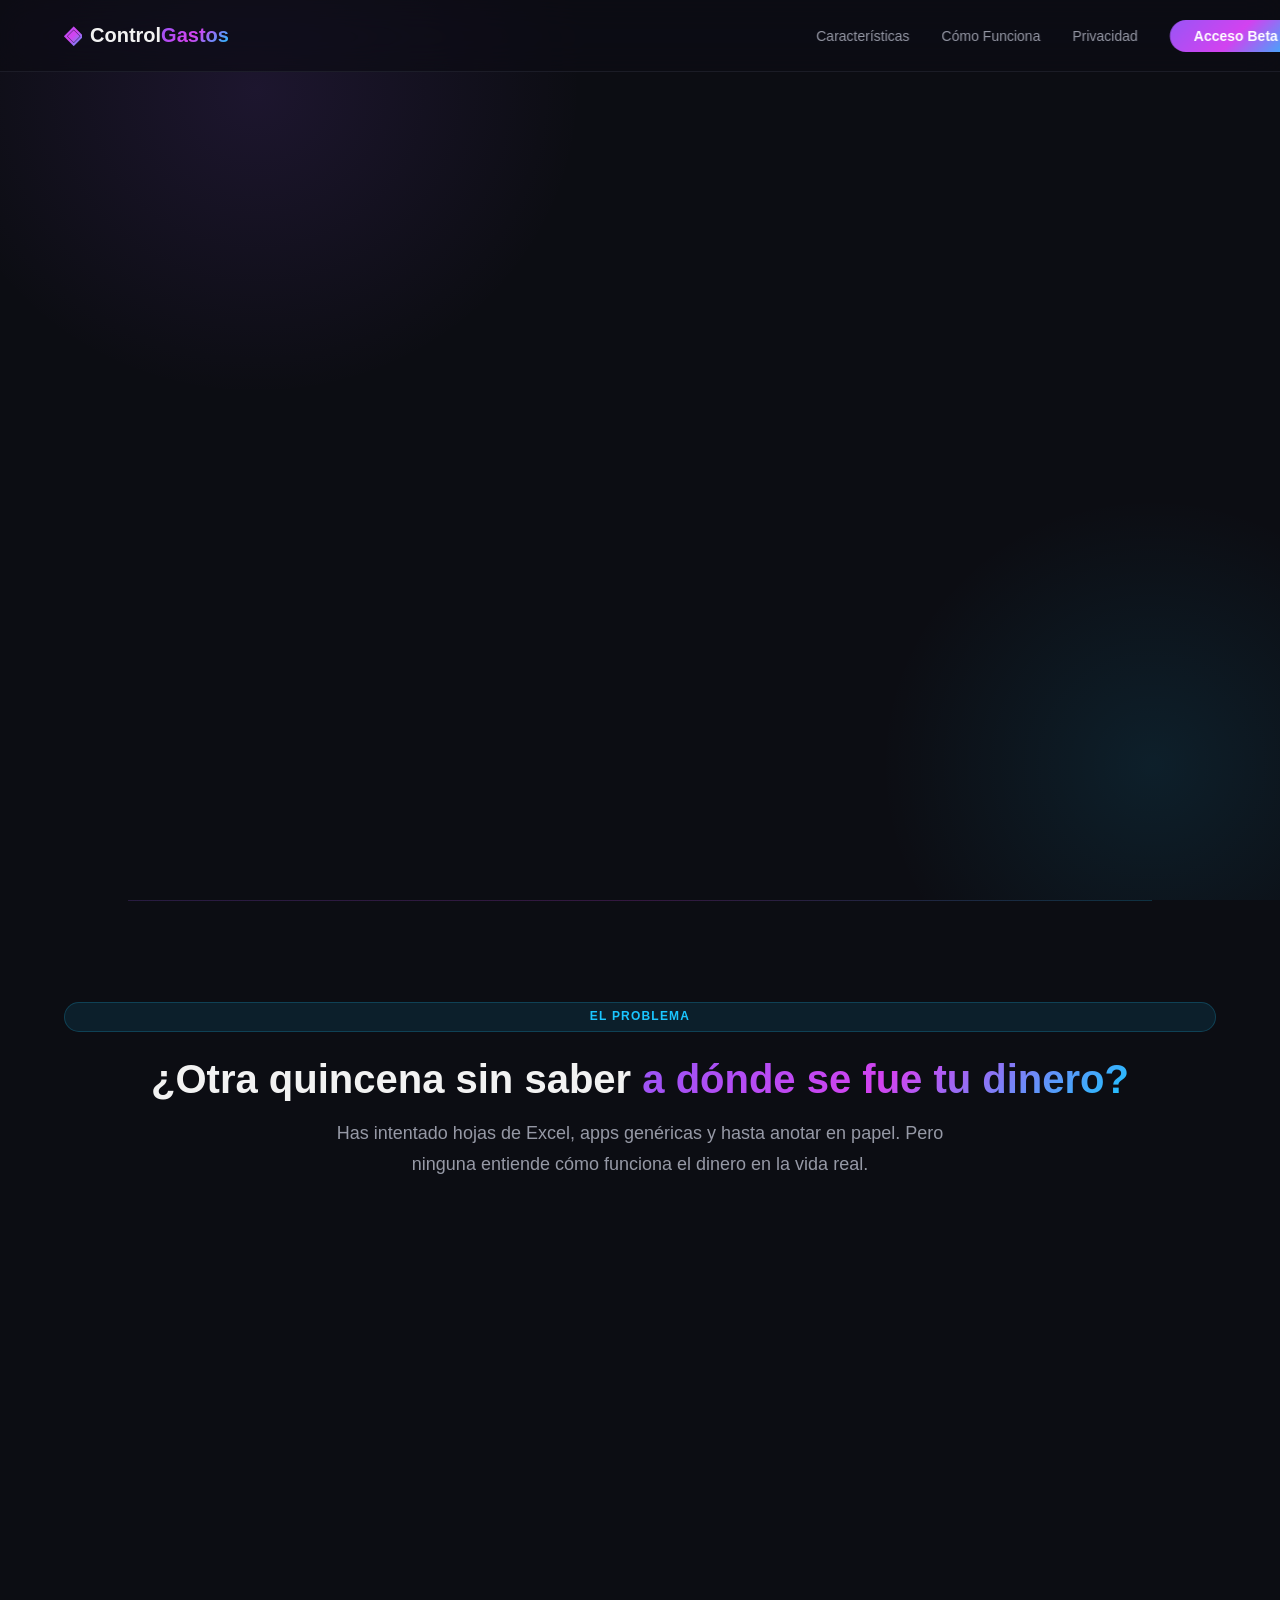
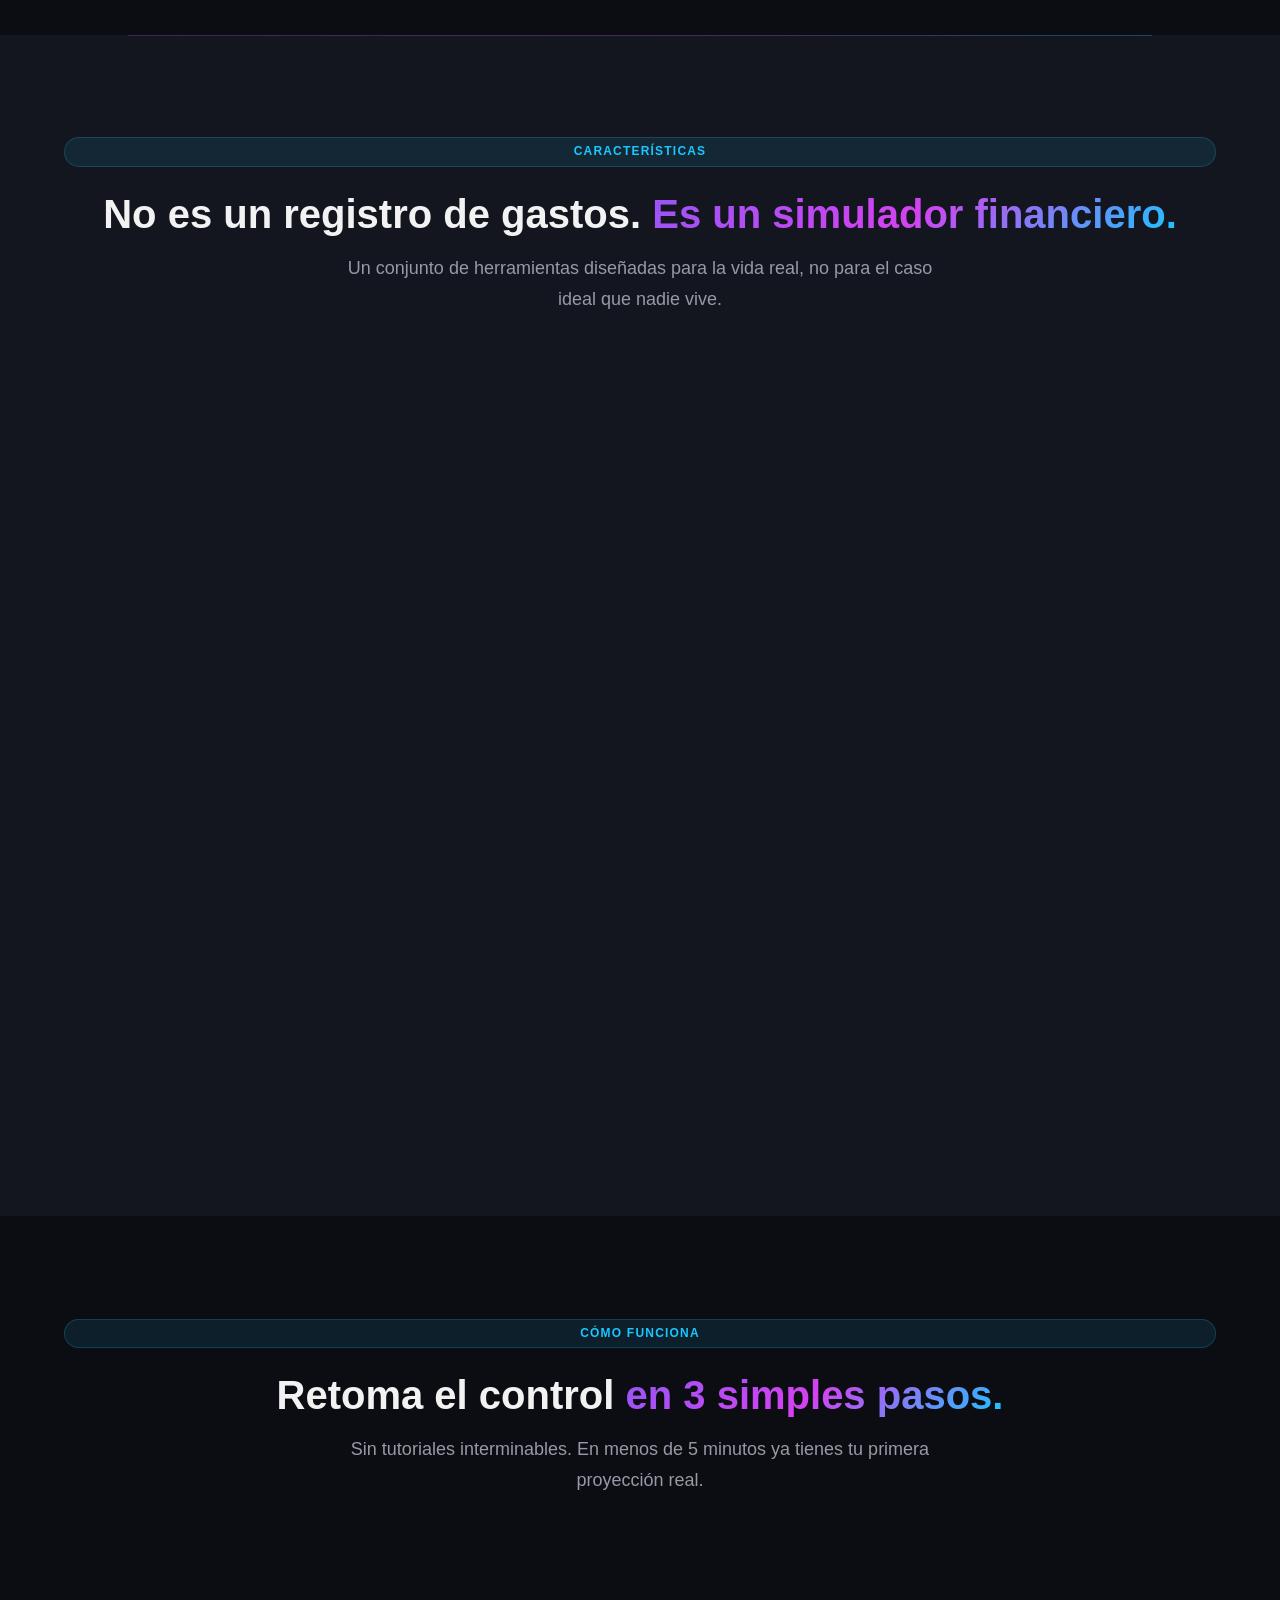
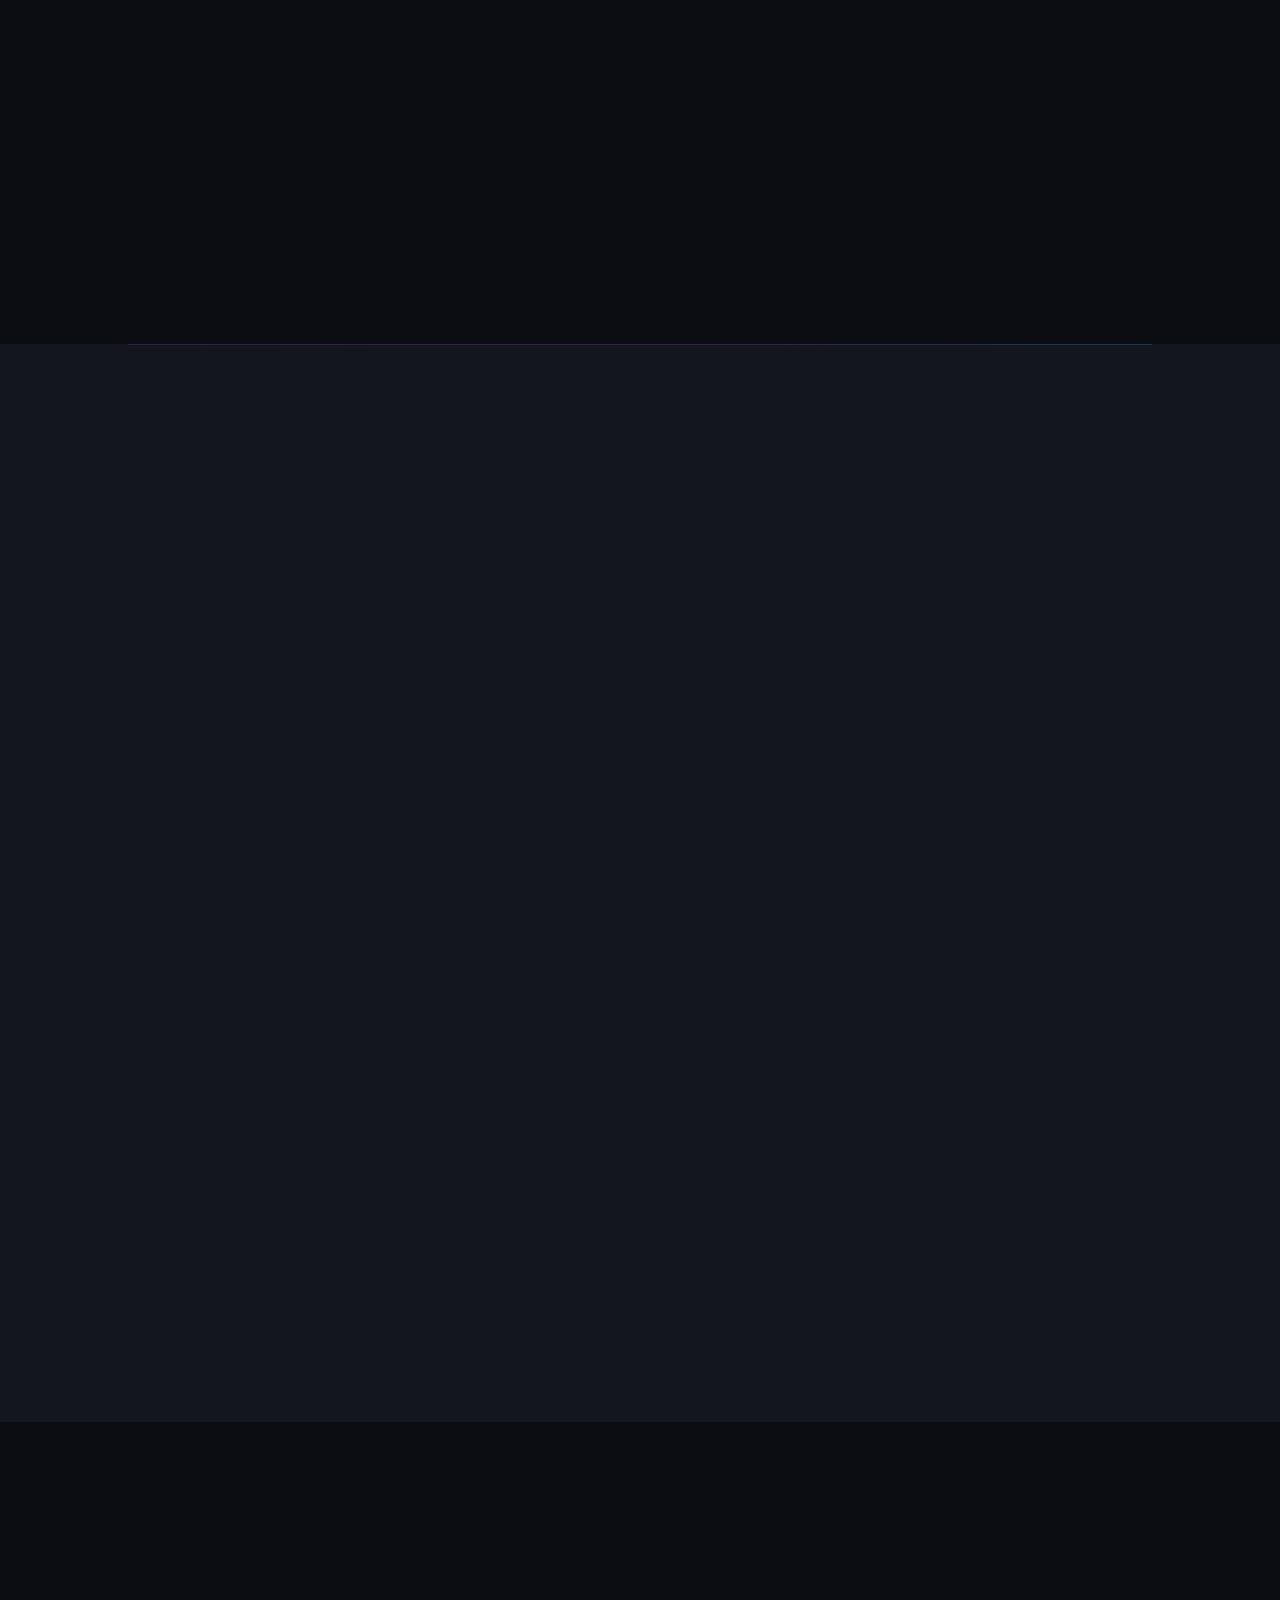
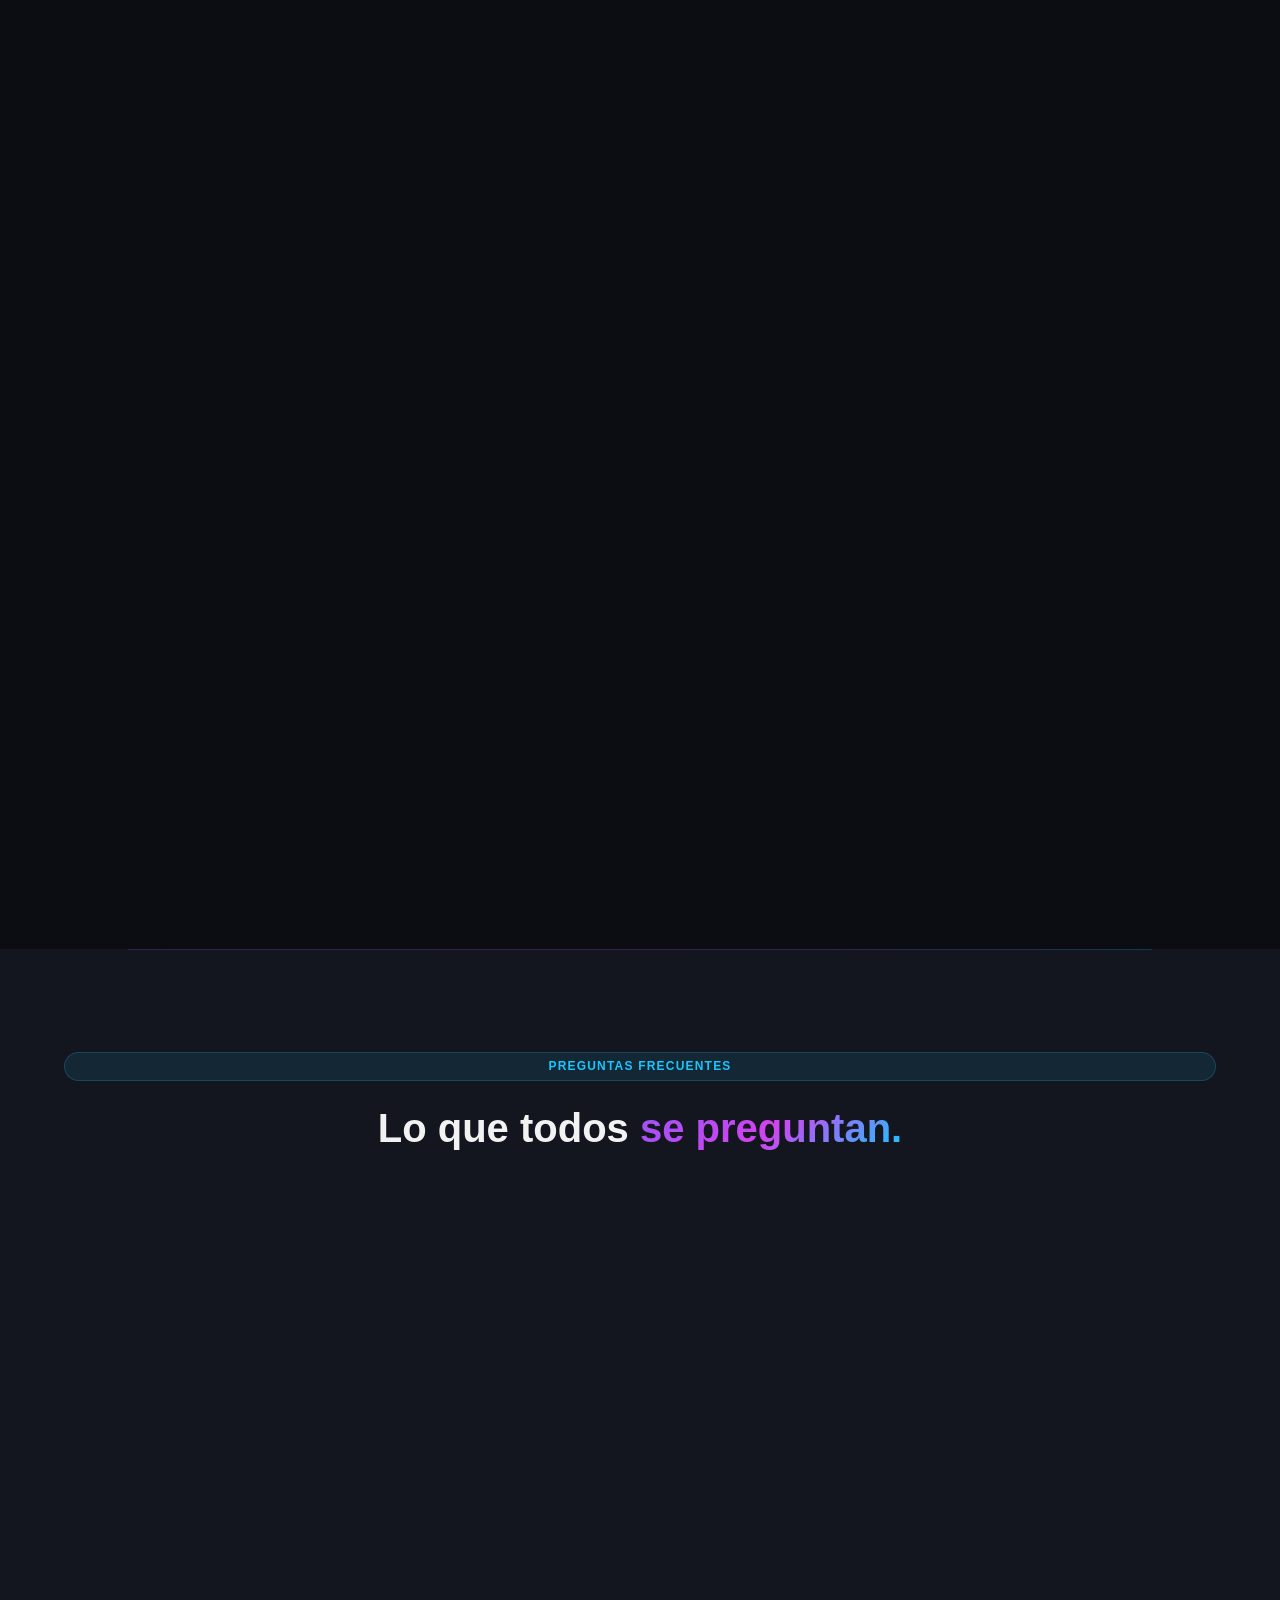
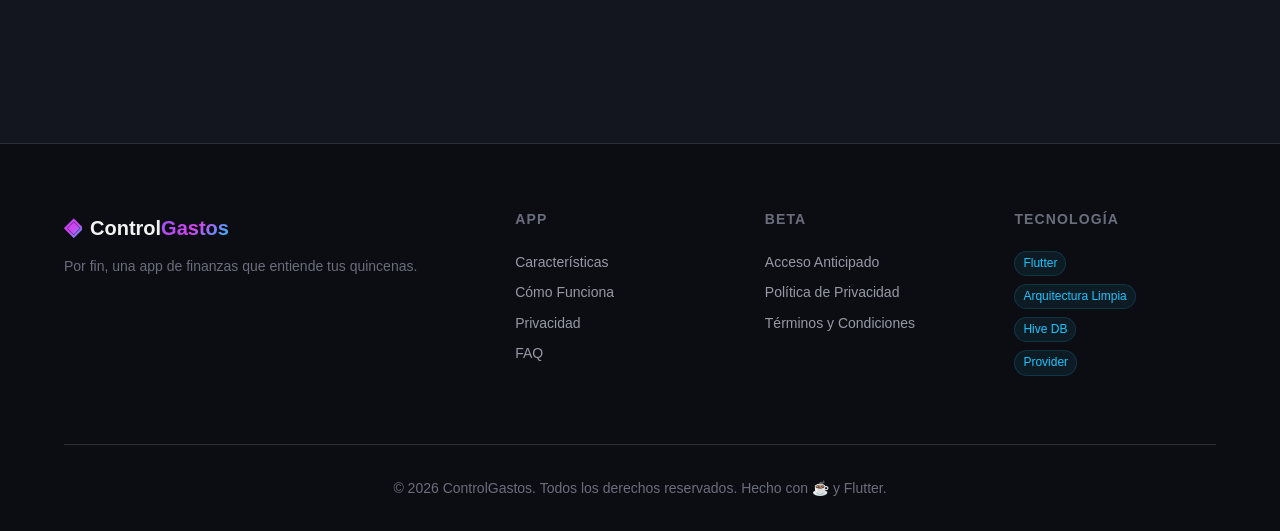
==== index.html @ 5dad55a8 "Initial commit" ====
<!DOCTYPE html>
<html lang="es" dir="ltr">

<head>
  <!-- ============================================
       META BÁSICAS & SEGURIDAD
       ============================================ -->
  <meta charset="UTF-8">
  <meta name="viewport" content="width=device-width, initial-scale=1.0">

  <!-- Content Security Policy (CSP) -->
  <meta http-equiv="Content-Security-Policy" content="
          default-src 'self';
          script-src  'self';
          style-src   'self' https://fonts.googleapis.com;
          font-src    'self' https://fonts.gstatic.com;
          img-src     'self' data: https:;
          connect-src 'self' https://formspree.io;
          frame-src   'none';
          object-src  'none';
          base-uri    'self';
          form-action 'self' https://formspree.io;
        ">
  <meta http-equiv="X-Content-Type-Options" content="nosniff">
  <meta name="referrer" content="strict-origin-when-cross-origin">

  <!-- ============================================
       SEO — Título, Descripción & Canonical
       ============================================ -->
  <title>ControlGastos — Proyecta Tu Saldo Real Hasta Tu Próxima Quincena | App Finanzas Personales</title>
  <meta name="description"
    content="ControlGastos es la app de finanzas personales que proyecta cuánto dinero real te queda hasta tu próxima quincena o día de pago. Controla gastos hormiga, configura rutinas reales y nunca más llegues a fin de mes sin saber a dónde se fue tu dinero. 100% Offline y Gratis.">
  <meta name="keywords"
    content="app control de gastos, proyección de saldo, gastos hormiga, finanzas personales, quincena, presupuesto personal, app finanzas offline, control gastos flutter, saldo disponible, fin de mes">
  <meta name="author" content="ControlGastos">
  <meta name="robots" content="index, follow">
  <link rel="canonical" href="https://tu-dominio.com/">

  <!-- ============================================
       OPEN GRAPH (Facebook, LinkedIn, WhatsApp)
       ============================================ -->
  <meta property="og:type" content="website">
  <meta property="og:url" content="https://tu-dominio.com/">
  <meta property="og:title" content="ControlGastos — Por fin una app que entiende tus quincenas">
  <meta property="og:description"
    content="Proyecta cuánto dinero real te queda hasta tu próxima quincena. Controla gastos hormiga, configura rutinas y nunca más llegues al cobro sin saber a dónde se fue tu plata. 100% Offline y Gratis.">
  <meta property="og:image" content="https://tu-dominio.com/assets/img/og-cover.png">
  <meta property="og:image:width" content="1200">
  <meta property="og:image:height" content="630">
  <meta property="og:locale" content="es_PE">
  <meta property="og:site_name" content="ControlGastos">

  <!-- ============================================
       TWITTER CARDS
       ============================================ -->
  <meta name="twitter:card" content="summary_large_image">
  <meta name="twitter:title" content="ControlGastos — Proyecta Tu Saldo Real Hasta Tu Próxima Quincena">
  <meta name="twitter:description"
    content="La app que sabe que no cobras el día 1. Controla gastos hormiga y proyecta tu dinero disponible hoy. 100% Offline y Gratis.">
  <meta name="twitter:image" content="https://tu-dominio.com/assets/img/og-cover.png">

  <!-- ============================================
       DATOS ESTRUCTURADOS (JSON-LD) — Rich Snippets
       ============================================ -->
  <script type="application/ld+json">
  {
    "@context": "https://schema.org",
    "@type": "MobileApplication",
    "name": "ControlGastos",
    "operatingSystem": "Android",
    "applicationCategory": "FinanceApplication",
    "offers": {
      "@type": "Offer",
      "price": "0",
      "priceCurrency": "PEN"
    },
    "description": "App de control de gastos que proyecta tu saldo real disponible hasta tu próxima quincena o día de pago. Controla gastos hormiga, configura reglas recurrentes y presupuestos por subcategoría. 100% Offline.",
    "url": "https://tu-dominio.com/",
    "image": "https://tu-dominio.com/assets/img/og-cover.png",
    "featureList": [
      "Proyección de saldo hasta próximo día de cobro",
      "Control de gastos hormiga",
      "Reglas recurrentes flexibles",
      "Presupuestos por subcategoría",
      "Control de tarjeta de crédito",
      "Funciona 100% offline sin internet"
    ],
    "author": {
      "@type": "Person",
      "name": "ControlGastos"
    },
    "softwareVersion": "1.0-beta",
    "releaseNotes": "Beta Privada — Acceso anticipado disponible mediante registro."
  }
  </script>

  <!-- FAQPage Schema — potencia el SEO con Featured Snippets -->
  <script type="application/ld+json">
  {
    "@context": "https://schema.org",
    "@type": "FAQPage",
    "mainEntity": [
      {
        "@type": "Question",
        "name": "¿Cómo sé cuánto dinero me queda hasta mi próxima quincena?",
        "acceptedAnswer": {
          "@type": "Answer",
          "text": "ControlGastos calcula tu saldo disponible restando tus gastos fijos, recurrentes diarios y rutinas configuradas desde hoy hasta tu próximo día de pago. El resultado es tu límite real para gastar en extras hoy."
        }
      },
      {
        "@type": "Question",
        "name": "¿La app necesita conexión a internet?",
        "acceptedAnswer": {
          "@type": "Answer",
          "text": "No. ControlGastos es 100% offline. Todos tus datos financieros se almacenan localmente en tu teléfono usando Hive, una base de datos ultra rápida. No necesitas cuenta, no necesitas internet."
        }
      },
      {
        "@type": "Question",
        "name": "¿Qué son los gastos hormiga?",
        "acceptedAnswer": {
          "@type": "Answer",
          "text": "Los gastos hormiga son pequeños pagos diarios que parecen insignificantes pero que acumulados drenan tu sueldo: el café de la mañana, la botella de agua, el dulce, el bus. ControlGastos tiene una sección dedicada a rastrearlos y visibilizarlos en tu presupuesto."
        }
      },
      {
        "@type": "Question",
        "name": "¿Puedo configurar gastos que no son diarios, como la gasolina cada dos semanas?",
        "acceptedAnswer": {
          "@type": "Answer",
          "text": "Sí. Las Reglas Recurrentes Flexibles de ControlGastos permiten configurar gastos por días específicos de la semana, semanas alternas, o cualquier patrón de tu vida real. La app los descuenta automáticamente de tu proyección."
        }
      }
    ]
  }
  </script>

  <!-- ============================================
       FUENTES & ESTILOS
       ============================================ -->
  <link rel="preconnect" href="https://fonts.googleapis.com">
  <link rel="preconnect" href="https://fonts.gstatic.com" crossorigin>
  <link href="https://fonts.googleapis.com/css2?family=Inter:wght@400;500;600;700;800&display=swap" rel="stylesheet">
  <link rel="stylesheet" href="styles.css">

  <!-- Favicon -->
  <link rel="icon" href="assets/img/favicon.ico" type="image/x-icon">
</head>

<body>

  <!-- ============================================
       HEADER — Navegación Sticky
       ============================================ -->
  <header class="site-header" id="site-header">
    <nav class="nav-container" aria-label="Navegación principal">
      <!-- Logo -->
      <a href="#hero" class="logo" id="logo-link" aria-label="ControlGastos — Ir al inicio">
        <span class="logo-icon" aria-hidden="true">◈</span>
        <span class="logo-text">Control<span class="logo-accent">Gastos</span></span>
      </a>

      <!-- Hamburger Button (Mobile) -->
      <button class="nav-toggle" id="nav-toggle" aria-label="Abrir menú de navegación" aria-expanded="false"
        aria-controls="nav-menu">
        <span class="hamburger-line" aria-hidden="true"></span>
        <span class="hamburger-line" aria-hidden="true"></span>
        <span class="hamburger-line" aria-hidden="true"></span>
      </button>

      <!-- Navigation Links -->
      <ul class="nav-menu" id="nav-menu" role="list">
        <li><a href="#features" class="nav-link">Características</a></li>
        <li><a href="#como-funciona" class="nav-link">Cómo Funciona</a></li>
        <li><a href="#privacidad" class="nav-link">Privacidad</a></li>
        <li>
          <a href="#beta" class="nav-link nav-cta" id="nav-beta-btn">
            Acceso Beta
          </a>
        </li>
      </ul>
    </nav>
  </header>

  <main id="main-content">

    <!-- ============================================
         HERO SECTION
         ============================================ -->
    <section class="hero" id="hero" aria-labelledby="hero-title">
      <div class="hero-container">
        <!-- Texto Hero -->
        <div class="hero-content">
          <span class="hero-badge" aria-label="Estado de la app">💡 Beta Privada — Android · Hecho en Flutter</span>
          <h1 id="hero-title" class="hero-title">
            Por fin, una app de finanzas que sabe que <span class="gradient-text">no cobras el día 1.</span>
          </h1>
          <p class="hero-subtitle">
            Deja de anotar números vacíos. Configura tus quincenas reales,
            tus rutinas diarias y descubre exactamente cuánto dinero puedes
            gastar <strong>hoy</strong> sin comprometer tu próximo cobro.
          </p>

          <!-- Botones Play Store / App Store (Próximamente) -->
          <div class="hero-buttons">
            <div class="btn-store-wrapper" id="btn-google-play-wrapper">
              <button class="btn btn-primary btn-store btn-coming-soon" id="btn-google-play" disabled
                aria-label="Google Play — Próximamente disponible">
                <svg aria-hidden="true" width="22" height="22" viewBox="0 0 24 24" fill="currentColor">
                  <path
                    d="M3.609 1.814L13.792 12 3.61 22.186a.996.996 0 0 1-.61-.922V2.736a1 1 0 0 1 .609-.922zm10.89 10.893l2.302 2.302-10.937 6.333 8.635-8.635zm3.199-3.199l2.302 2.302a1 1 0 0 1 0 1.38l-2.302 2.302L15.395 12l2.303-2.492zM5.864 2.658L16.8 9.177l-2.302 2.49-8.635-9.009z" />
                </svg>
                <span class="btn-store-text">
                  <span class="btn-store-sub">Próximamente en</span>
                  <span class="btn-store-main">Google Play</span>
                </span>
              </button>
              <span class="coming-soon-badge">Pronto</span>
            </div>

            <a href="#beta" class="btn btn-secondary" id="btn-beta-access"
              aria-label="Solicitar acceso a la beta privada">
              <svg aria-hidden="true" width="20" height="20" viewBox="0 0 24 24" fill="none" stroke="currentColor"
                stroke-width="2" stroke-linecap="round" stroke-linejoin="round">
                <path d="M18 8h1a4 4 0 0 1 0 8h-1" />
                <path d="M2 8h16v9a4 4 0 0 1-4 4H6a4 4 0 0 1-4-4V8z" />
                <line x1="6" y1="1" x2="6" y2="4" />
                <line x1="10" y1="1" x2="10" y2="4" />
                <line x1="14" y1="1" x2="14" y2="4" />
              </svg>
              <span>Pedir Acceso Beta</span>
            </a>
          </div>

          <!-- Indicadores clave -->
          <div class="hero-indicators">
            <div class="indicator-item" id="indicator-offline">
              <span class="indicator-dot indicator-green" aria-hidden="true"></span>
              <span>100% Offline</span>
            </div>
            <div class="indicator-item" id="indicator-free">
              <span class="indicator-dot indicator-cyan" aria-hidden="true"></span>
              <span>Completamente gratis</span>
            </div>
            <div class="indicator-item" id="indicator-private">
              <span class="indicator-dot indicator-purple" aria-hidden="true"></span>
              <span>Sin cuenta, sin nube</span>
            </div>
          </div>
        </div>

        <!-- Mockup del Teléfono -->
        <div class="hero-image" aria-hidden="true">
          <div class="phone-glow"></div>
          <img src="assets/img/phone-mockup.png"
            alt="Dashboard de ControlGastos mostrando el saldo disponible real hasta la próxima quincena con categorías de gastos"
            width="480" height="560" loading="eager" class="phone-mockup">
        </div>
      </div>
    </section>

    <!-- ============================================
         EL PROBLEMA SECTION
         ============================================ -->
    <section class="problema" id="problema" aria-labelledby="problema-title">
      <div class="section-container">
        <span class="section-tag">El Problema</span>
        <h2 id="problema-title" class="section-title">¿Otra quincena sin saber <span class="gradient-text">a dónde se fue tu dinero?</span></h2>
        <p class="section-subtitle">Has intentado hojas de Excel, apps genéricas y hasta anotar en papel. Pero ninguna entiende cómo funciona el dinero en la vida real.</p>

        <div class="problema-grid">
          <article class="problema-card" id="problema-excel">
            <div class="problema-icon" aria-hidden="true">😤</div>
            <h3 class="problema-card-title">Las apps te tratan como si cobraras el día 1</h3>
            <p class="problema-card-desc">Los presupuestos "mensuales" no sirven cuando tu quincena cae el 13 y el 28. Ninguna app te dice cuánto te queda para llegar al próximo cobro específico.</p>
          </article>

          <article class="problema-card" id="problema-hormiga">
            <div class="problema-icon" aria-hidden="true">🐜</div>
            <h3 class="problema-card-title">Los gastos invisibles te devoran el sueldo</h3>
            <p class="problema-card-desc">S/ 5 por el agua. S/ 3.50 de pasaje. S/ 8 del almuerzo. Solo. No parecen nada. Pero sumados en el mes: ahí está la respuesta a por qué siempre "falta" dinero.</p>
          </article>

          <article class="problema-card" id="problema-fin-mes">
            <div class="problema-icon" aria-hidden="true">😰</div>
            <h3 class="problema-card-title">Llegas al cobro sin saber cuánto gastar hoy</h3>
            <p class="problema-card-desc">Tienes S/ 200 en el bolsillo, pero ¿es para gastar libremente o ya está comprometido en pasajes, almuerzos y la cuota del préstamo de esta semana? Sin proyección real, no lo sabes.</p>
          </article>
        </div>
      </div>
    </section>

    <!-- ============================================
         FEATURES SECTION
         ============================================ -->
    <section class="features" id="features" aria-labelledby="features-title">
      <div class="section-container">
        <span class="section-tag">Características</span>
        <h2 id="features-title" class="section-title">No es un registro de gastos. <span class="gradient-text">Es un simulador financiero.</span></h2>
        <p class="section-subtitle">Un conjunto de herramientas diseñadas para la vida real, no para el caso ideal que nadie vive.</p>

        <div class="features-grid">
          <!-- Feature 1 -->
          <article class="feature-card" id="feature-proyeccion">
            <div class="feature-icon" aria-hidden="true">
              <svg width="32" height="32" viewBox="0 0 24 24" fill="none" stroke="currentColor" stroke-width="2"
                stroke-linecap="round" stroke-linejoin="round">
                <polyline points="22 12 18 12 15 21 9 3 6 12 2 12" />
              </svg>
            </div>
            <h3 class="feature-title">Proyección de Saldo Inteligente</h3>
            <p class="feature-desc">El algoritmo toma tu dinero actual, resta tus gastos fijos y recurrentes diarios hasta tu próximo día de cobro y te dice exactamente <strong>cuánto tienes disponible hoy</strong> para gastar en extras. No el saldo de tu cuenta — tu saldo real.</p>
            <span class="feature-badge feature-badge-star" aria-label="Característica destacada">⭐ Diferenciador clave</span>
          </article>

          <!-- Feature 2 -->
          <article class="feature-card" id="feature-hormiga">
            <div class="feature-icon" aria-hidden="true">
              <svg width="32" height="32" viewBox="0 0 24 24" fill="none" stroke="currentColor" stroke-width="2"
                stroke-linecap="round" stroke-linejoin="round">
                <circle cx="11" cy="11" r="8" />
                <line x1="21" y1="21" x2="16.65" y2="16.65" />
                <line x1="11" y1="8" x2="11" y2="14" />
                <line x1="8" y1="11" x2="14" y2="11" />
              </svg>
            </div>
            <h3 class="feature-title">Gastos Hormiga bajo la Lupa</h3>
            <p class="feature-desc">Sección dedicada a cazar esos pequeños pagos diarios invisibles: el desayuno, el agua, el dulce, el bus. Los visualizas, los mides, y la app los descuenta de tu proyección automáticamente. Porque S/ 5 al día son S/ 150 al mes.</p>
          </article>

          <!-- Feature 3 -->
          <article class="feature-card" id="feature-recurrentes">
            <div class="feature-icon" aria-hidden="true">
              <svg width="32" height="32" viewBox="0 0 24 24" fill="none" stroke="currentColor" stroke-width="2"
                stroke-linecap="round" stroke-linejoin="round">
                <polyline points="17 1 21 5 17 9" />
                <path d="M3 11V9a4 4 0 0 1 4-4h14" />
                <polyline points="7 23 3 19 7 15" />
                <path d="M21 13v2a4 4 0 0 1-4 4H3" />
              </svg>
            </div>
            <h3 class="feature-title">Reglas Recurrentes Flexibles</h3>
            <p class="feature-desc">La vida real no es lineal. Configura: <em>"Juego fútbol los martes, jueves y domingos por S/ 10"</em> o <em>"Gasto en gasolina S/ 20 pero solo en semanas alternas"</em>. La app contabiliza esto automáticamente en tu proyección.</p>
          </article>

          <!-- Feature 4 -->
          <article class="feature-card" id="feature-subcategorias">
            <div class="feature-icon" aria-hidden="true">
              <svg width="32" height="32" viewBox="0 0 24 24" fill="none" stroke="currentColor" stroke-width="2"
                stroke-linecap="round" stroke-linejoin="round">
                <line x1="18" y1="20" x2="18" y2="10" />
                <line x1="12" y1="20" x2="12" y2="4" />
                <line x1="6" y1="20" x2="6" y2="14" />
              </svg>
            </div>
            <h3 class="feature-title">Presupuestos por Subcategorías</h3>
            <p class="feature-desc">No sirve solo poner "Comida". Aquí es "Desayuno S/ 80", "Almuerzo S/ 200" y "Antojos S/ 50" — cada uno con su propia barra de progreso y alertas visuales cuando te acercas al límite.</p>
          </article>

          <!-- Feature 5 -->
          <article class="feature-card" id="feature-tarjetas">
            <div class="feature-icon" aria-hidden="true">
              <svg width="32" height="32" viewBox="0 0 24 24" fill="none" stroke="currentColor" stroke-width="2"
                stroke-linecap="round" stroke-linejoin="round">
                <rect x="1" y="4" width="22" height="16" rx="2" ry="2" />
                <line x1="1" y1="10" x2="23" y2="10" />
              </svg>
            </div>
            <h3 class="feature-title">Eventos Planificados y Tarjetas Blindadas</h3>
            <p class="feature-desc">Aparta automáticamente el dinero de las cuotas del préstamo apenas cobras. Controla el pago de tu tarjeta de crédito para que jamás sea una sorpresa. El dinero comprometido ya no aparece como "disponible".</p>
          </article>

          <!-- Feature 6 -->
          <article class="feature-card" id="feature-offline">
            <div class="feature-icon" aria-hidden="true">
              <svg width="32" height="32" viewBox="0 0 24 24" fill="none" stroke="currentColor" stroke-width="2"
                stroke-linecap="round" stroke-linejoin="round">
                <rect x="5" y="2" width="14" height="20" rx="2" ry="2" />
                <line x1="12" y1="18" x2="12.01" y2="18" />
              </svg>
            </div>
            <h3 class="feature-title">100% Privada y Offline</h3>
            <p class="feature-desc">Tus datos financieros no van a ningún servidor. Viven en tu teléfono, protegidos y ultrarrápidos gracias a Hive. Sin cuenta, sin contraseña, sin conexión a internet. Tu dinero es tuyo, punto.</p>
            <span class="feature-badge feature-badge-green">🔒 Cero servidores</span>
          </article>
        </div>
      </div>
    </section>

    <!-- ============================================
         CÓMO FUNCIONA SECTION
         ============================================ -->
    <section class="como-funciona" id="como-funciona" aria-labelledby="como-funciona-title">
      <div class="section-container">
        <span class="section-tag">Cómo Funciona</span>
        <h2 id="como-funciona-title" class="section-title">Retoma el control <span class="gradient-text">en 3 simples pasos.</span></h2>
        <p class="section-subtitle">Sin tutoriales interminables. En menos de 5 minutos ya tienes tu primera proyección real.</p>

        <div class="steps-grid">
          <article class="step-card" id="step-1">
            <div class="step-number" aria-hidden="true">01</div>
            <div class="step-connector" aria-hidden="true"></div>
            <div class="step-icon" aria-hidden="true">
              <svg width="28" height="28" viewBox="0 0 24 24" fill="none" stroke="currentColor" stroke-width="2"
                stroke-linecap="round" stroke-linejoin="round">
                <rect x="3" y="4" width="18" height="18" rx="2" ry="2" />
                <line x1="16" y1="2" x2="16" y2="6" />
                <line x1="8" y1="2" x2="8" y2="6" />
                <line x1="3" y1="10" x2="21" y2="10" />
              </svg>
            </div>
            <h3 class="step-title">Ingresa tu realidad</h3>
            <p class="step-desc">Configura tus fechas exactas de pago — el 13 y el 28, el último día del mes, o como sea que cobres tú. También tu saldo inicial.</p>
          </article>

          <article class="step-card" id="step-2">
            <div class="step-number" aria-hidden="true">02</div>
            <div class="step-connector" aria-hidden="true"></div>
            <div class="step-icon" aria-hidden="true">
              <svg width="28" height="28" viewBox="0 0 24 24" fill="none" stroke="currentColor" stroke-width="2"
                stroke-linecap="round" stroke-linejoin="round">
                <path d="M14 2H6a2 2 0 0 0-2 2v16a2 2 0 0 0 2 2h12a2 2 0 0 0 2-2V8z" />
                <polyline points="14 2 14 8 20 8" />
                <line x1="16" y1="13" x2="8" y2="13" />
                <line x1="16" y1="17" x2="8" y2="17" />
                <polyline points="10 9 9 9 8 9" />
              </svg>
            </div>
            <h3 class="step-title">Dibuja tu rutina</h3>
            <p class="step-desc">Añade tus gastos fijos (alquiler, cuotas), tus rutinas diarias (pasajes, almuerzo) y tus reglas especiales (gasolina alterna, la pichanga del jueves).</p>
          </article>

          <article class="step-card" id="step-3">
            <div class="step-number" aria-hidden="true">03</div>
            <div class="step-icon" aria-hidden="true">
              <svg width="28" height="28" viewBox="0 0 24 24" fill="none" stroke="currentColor" stroke-width="2"
                stroke-linecap="round" stroke-linejoin="round">
                <path d="M22 11.08V12a10 10 0 1 1-5.93-9.14" />
                <polyline points="22 4 12 14.01 9 11.01" />
              </svg>
            </div>
            <h3 class="step-title">Descubre tu límite de hoy</h3>
            <p class="step-desc">Abre la app cualquier día y ve al instante: tu <strong>saldo real disponible</strong> después de descontar todo lo que está comprometido hasta tu próximo cobro. Gasta con confianza, no con miedo.</p>
          </article>
        </div>
      </div>
    </section>

    <!-- ============================================
         PRIVACIDAD SECTION (antes: Security)
         ============================================ -->
    <section class="privacidad" id="privacidad" aria-labelledby="privacidad-title">
      <div class="section-container">
        <div class="privacidad-layout">
          <!-- Imagen / Visual -->
          <div class="privacidad-visual" aria-hidden="true">
            <div class="privacy-icon-wrapper">
              <svg width="120" height="120" viewBox="0 0 24 24" fill="none" stroke="currentColor" stroke-width="1.5"
                stroke-linecap="round" stroke-linejoin="round" class="privacy-main-icon" aria-hidden="true">
                <path d="M12 22s8-4 8-10V5l-8-3-8 3v7c0 6 8 10 8 10z" />
              </svg>
              <div class="privacy-glow" aria-hidden="true"></div>
            </div>
            <div class="privacy-stat-chip" id="privacy-stat-offline">
              <span aria-hidden="true">📵</span>
              <span>Sin internet requerido</span>
            </div>
            <div class="privacy-stat-chip" id="privacy-stat-data">
              <span aria-hidden="true">🏠</span>
              <span>Datos solo en tu teléfono</span>
            </div>
          </div>

          <!-- Contenido de Privacidad -->
          <div class="privacidad-content">
            <span class="section-tag">Privacidad Total</span>
            <h2 id="privacidad-title" class="section-title">Tus finanzas no <span class="gradient-text">necesitan una nube.</span></h2>
            <p class="section-subtitle">
              Otras apps te piden conectar tu banco, crear cuenta y enviar tus datos a sus servidores.
              ControlGastos funciona diferente: <strong>tus datos nunca salen de tu teléfono.</strong>
            </p>

            <ul class="privacidad-list" role="list">
              <li class="privacidad-item" id="privacidad-sin-internet">
                <span class="privacidad-check" aria-hidden="true">✓</span>
                <div>
                  <strong>Sin internet — funciona en cualquier lugar</strong>
                  <p>Metro, avión, zona sin señal. La app siempre está ahí. Gracias a Hive, una base de datos local de alto rendimiento.</p>
                </div>
              </li>
              <li class="privacidad-item" id="privacidad-sin-cuenta">
                <span class="privacidad-check" aria-hidden="true">✓</span>
                <div>
                  <strong>Sin cuenta, sin registro obligatorio</strong>
                  <p>No pedimos tu nombre, correo ni ningún dato personal para usar la app. Ábrela y empieza.</p>
                </div>
              </li>
              <li class="privacidad-item" id="privacidad-sin-banco">
                <span class="privacidad-check" aria-hidden="true">✓</span>
                <div>
                  <strong>Sin conexión a bancos ni tarjetas</strong>
                  <p>No accedemos a tu banca online. Tú ingresas los datos manualmente. Control total, sin riesgos.</p>
                </div>
              </li>
              <li class="privacidad-item" id="privacidad-sin-venta">
                <span class="privacidad-check" aria-hidden="true">✓</span>
                <div>
                  <strong>Cero venta de datos, cero publicidad</strong>
                  <p>No somos el producto. Tu información financiera nunca es compartida ni monetizada.</p>
                </div>
              </li>
            </ul>
          </div>
        </div>
      </div>
    </section>

    <!-- ============================================
         BETA / CTA SECTION
         ============================================ -->
    <section class="beta" id="beta" aria-labelledby="beta-title">
      <div class="section-container">
        <div class="beta-card">
          <span class="section-tag">Beta Privada</span>
          <h2 id="beta-title" class="section-title">Sé de los primeros en <span class="gradient-text">probarla.</span></h2>
          <p class="section-subtitle">
            La app está en fase de pruebas y pronto llegará a Google Play. Regístrate para obtener acceso anticipado y ser notificado en el lanzamiento. Sin spam. Solo un mensaje cuando esté lista.
          </p>

          <form class="beta-form" id="waitlist-form" action="https://formspree.io/f/TU_FORM_ID" method="POST"
            novalidate>
            <div class="form-group">
              <label for="user-name" class="form-label">Nombre completo</label>
              <input type="text" id="user-name" name="name" class="form-input" placeholder="Ej: Carlos García" required
                minlength="2" maxlength="100" pattern="^[a-zA-ZÀ-ÿ\u00f1\u00d1\s'-]{2,100}$" autocomplete="name"
                aria-describedby="name-error">
              <span class="form-error" id="name-error" role="alert" aria-live="polite"></span>
            </div>

            <div class="form-group">
              <label for="user-email" class="form-label">Correo electrónico</label>
              <input type="email" id="user-email" name="email" class="form-input"
                placeholder="Ej: carlos@correo.com" required maxlength="254" autocomplete="email"
                aria-describedby="email-error">
              <span class="form-error" id="email-error" role="alert" aria-live="polite"></span>
            </div>

            <div class="form-group form-consent">
              <input type="checkbox" id="consent-check" name="consent" required aria-describedby="consent-error">
              <label for="consent-check" class="consent-label">
                Acepto la <a href="privacy.html" target="_blank" rel="noopener noreferrer">Política de Privacidad</a>
                y los <a href="terms.html" target="_blank" rel="noopener noreferrer">Términos y Condiciones</a>.
              </label>
              <span class="form-error" id="consent-error" role="alert" aria-live="polite"></span>
            </div>

            <!-- Honeypot anti-bot -->
            <div class="hp-field" aria-hidden="true">
              <label for="hp-website">No llenar este campo</label>
              <input type="text" id="hp-website" name="_gotcha" tabindex="-1" autocomplete="off">
            </div>

            <button type="submit" class="btn btn-primary btn-full" id="submit-btn">
              <span class="btn-text">Quiero Acceso Anticipado</span>
              <span class="btn-loader" aria-hidden="true"></span>
            </button>
          </form>

          <!-- Mensaje de éxito -->
          <div class="form-success" id="form-success" role="status" aria-live="polite" hidden>
            <span class="success-icon" aria-hidden="true">🎉</span>
            <p class="success-title">¡Estás en la lista!</p>
            <p class="success-text">Te avisaremos en cuanto ControlGastos esté disponible en Google Play.</p>
          </div>

          <!-- Garantías debajo del formulario -->
          <div class="beta-guarantees">
            <span class="guarantee-item" id="guarantee-spam">✓ Cero spam</span>
            <span class="guarantee-item" id="guarantee-free">✓ App 100% gratis</span>
            <span class="guarantee-item" id="guarantee-data">✓ Sin venta de datos</span>
          </div>
        </div>
      </div>
    </section>

    <!-- ============================================
         FAQ SECTION (SEO — Featured Snippets)
         ============================================ -->
    <section class="faq" id="faq" aria-labelledby="faq-title">
      <div class="section-container">
        <span class="section-tag">Preguntas Frecuentes</span>
        <h2 id="faq-title" class="section-title">Lo que todos <span class="gradient-text">se preguntan.</span></h2>

        <div class="faq-list" id="faq-list">

          <details class="faq-item" id="faq-quincena">
            <summary class="faq-question">¿Cómo sé cuánto dinero me queda hasta mi próxima quincena?</summary>
            <div class="faq-answer">
              <p>ControlGastos calcula tu <strong>saldo disponible real</strong> restando tus gastos fijos, recurrentes diarios y rutinas configuradas desde hoy hasta tu próximo día de pago. El resultado es tu límite real para gastar en extras hoy — no el saldo de tu cuenta bancaria, sino lo que genuinamente puedes gastar sin quedarte corto.</p>
            </div>
          </details>

          <details class="faq-item" id="faq-internet">
            <summary class="faq-question">¿La app necesita conexión a internet?</summary>
            <div class="faq-answer">
              <p>No. ControlGastos es <strong>100% offline</strong>. Todos tus datos financieros se almacenan localmente en tu teléfono usando Hive, una base de datos local ultra rápida. No necesitas cuenta, no necesitas internet, no necesitas conectar tu banco.</p>
            </div>
          </details>

          <details class="faq-item" id="faq-gastos-hormiga">
            <summary class="faq-question">¿Qué son los gastos hormiga y cómo los controla la app?</summary>
            <div class="faq-answer">
              <p>Los <strong>gastos hormiga</strong> son pequeños pagos diarios que parecen insignificantes pero que acumulados drenan tu sueldo: el café de la mañana S/ 5, la botella de agua S/ 3, el bus S/ 3.50. ControlGastos tiene una sección dedicada a rastrearlos, visualizarlos y descontarlos de tu proyección diaria. S/ 11.50 al día son S/ 345 al mes.</p>
            </div>
          </details>

          <details class="faq-item" id="faq-recurrentes">
            <summary class="faq-question">¿Puedo configurar gastos que ocurren en días específicos o semanas alternas?</summary>
            <div class="faq-answer">
              <p>Sí. Las <strong>Reglas Recurrentes Flexibles</strong> te permiten configurar exactamente eso: "fútbol los martes y jueves a S/ 10", "gasolina cada dos semanas a S/ 20", o cualquier patrón de tu vida real. La app los descuenta automáticamente de tu proyección en las fechas correctas.</p>
            </div>
          </details>

          <details class="faq-item" id="faq-precio">
            <summary class="faq-question">¿Cuánto cuesta ControlGastos?</summary>
            <div class="faq-answer">
              <p><strong>Completamente gratis.</strong> No hay suscripción, no hay versión premium, no hay compras dentro de la app. ControlGastos es un proyecto personal construido para resolver un problema real. El modelo de negocio futuro, si lo hay, nunca comprometerá las funciones básicas de proyección y control.</p>
            </div>
          </details>

        </div>
      </div>
    </section>

  </main>

  <!-- ============================================
       FOOTER
       ============================================ -->
  <footer class="site-footer" id="site-footer">
    <div class="footer-container">
      <div class="footer-top">
        <div class="footer-brand">
          <a href="#hero" class="logo" aria-label="Ir al inicio de ControlGastos">
            <span class="logo-icon" aria-hidden="true">◈</span>
            <span class="logo-text">Control<span class="logo-accent">Gastos</span></span>
          </a>
          <p class="footer-tagline">Por fin, una app de finanzas que entiende tus quincenas.</p>
        </div>

        <nav class="footer-links" aria-label="Navegación de la app">
          <h3 class="footer-heading">App</h3>
          <ul role="list">
            <li><a href="#features" class="footer-link" id="footer-features">Características</a></li>
            <li><a href="#como-funciona" class="footer-link" id="footer-como-funciona">Cómo Funciona</a></li>
            <li><a href="#privacidad" class="footer-link" id="footer-privacidad">Privacidad</a></li>
            <li><a href="#faq" class="footer-link" id="footer-faq">FAQ</a></li>
          </ul>
        </nav>

        <nav class="footer-links" aria-label="Acceso Beta">
          <h3 class="footer-heading">Beta</h3>
          <ul role="list">
            <li><a href="#beta" class="footer-link" id="footer-beta">Acceso Anticipado</a></li>
            <li><a href="privacy.html" class="footer-link" id="footer-privacy">Política de Privacidad</a></li>
            <li><a href="terms.html" class="footer-link" id="footer-terms">Términos y Condiciones</a></li>
          </ul>
        </nav>

        <nav class="footer-links" aria-label="Tecnología del proyecto">
          <h3 class="footer-heading">Tecnología</h3>
          <ul role="list">
            <li><span class="footer-tech-tag">Flutter</span></li>
            <li><span class="footer-tech-tag">Arquitectura Limpia</span></li>
            <li><span class="footer-tech-tag">Hive DB</span></li>
            <li><span class="footer-tech-tag">Provider</span></li>
          </ul>
        </nav>
      </div>

      <div class="footer-bottom">
        <p>© 2026 ControlGastos. Todos los derechos reservados. Hecho con ☕ y Flutter.</p>
      </div>
    </div>
  </footer>

  <!-- JavaScript — Cargado al final para no bloquear el rendering -->
  <script src="app.js" defer></script>
</body>

</html>
---- styles.css ----
/* ============================================
   CSS RESET & ROOT VARIABLES
   ============================================ */

*,
*::before,
*::after {
  margin: 0;
  padding: 0;
  box-sizing: border-box;
}

:root {
  /* === Color Palette — Fintech Dark === */
  --color-bg-primary:    hsl(228, 24%, 6%);
  --color-bg-secondary:  hsl(228, 20%, 10%);
  --color-bg-card:       hsl(228, 18%, 13%);
  --color-bg-card-hover: hsl(228, 18%, 16%);
  --color-surface:       hsl(228, 16%, 18%);

  --color-text-primary:   hsl(0, 0%, 95%);
  --color-text-secondary: hsl(228, 8%, 62%);
  --color-text-muted:     hsl(228, 8%, 45%);

  --color-accent-start: hsl(265, 90%, 65%);   /* Purple */
  --color-accent-mid:   hsl(290, 85%, 60%);   /* Magenta */
  --color-accent-end:   hsl(195, 100%, 55%);  /* Cyan */

  --color-success: hsl(150, 70%, 45%);
  --color-success-bg: hsla(150, 70%, 45%, .1);
  --color-error:   hsl(0, 75%, 60%);
  --color-border:  hsl(228, 14%, 20%);
  --color-gold:    hsl(45, 100%, 55%);

  /* === Gradient === */
  --gradient-accent: linear-gradient(135deg, var(--color-accent-start), var(--color-accent-mid), var(--color-accent-end));
  --gradient-glow:   linear-gradient(135deg, hsla(265, 90%, 65%, .3), hsla(195, 100%, 55%, .3));
  --gradient-card:   linear-gradient(145deg, hsla(265, 90%, 65%, .06), hsla(195, 100%, 55%, .06));

  /* === Typography === */
  --font-family: 'Inter', -apple-system, BlinkMacSystemFont, 'Segoe UI', sans-serif;
  --font-size-xs:   0.75rem;
  --font-size-sm:   0.875rem;
  --font-size-base: 1rem;
  --font-size-lg:   1.125rem;
  --font-size-xl:   1.25rem;
  --font-size-2xl:  1.5rem;
  --font-size-3xl:  2rem;
  --font-size-4xl:  2.5rem;
  --font-size-5xl:  3.25rem;
  --font-size-hero: clamp(2rem, 5vw, 3.75rem);

  /* === Spacing === */
  --space-xs:  0.25rem;
  --space-sm:  0.5rem;
  --space-md:  1rem;
  --space-lg:  1.5rem;
  --space-xl:  2rem;
  --space-2xl: 3rem;
  --space-3xl: 4rem;
  --space-4xl: 6rem;
  --space-section: clamp(4rem, 8vw, 8rem);

  /* === Layout === */
  --max-width: 1200px;
  --header-height: 72px;

  /* === Border Radius === */
  --radius-sm:   0.375rem;
  --radius-md:   0.75rem;
  --radius-lg:   1rem;
  --radius-xl:   1.5rem;
  --radius-full: 9999px;

  /* === Shadows === */
  --shadow-sm:   0 1px 2px hsla(0,0%,0%,.3);
  --shadow-md:   0 4px 12px hsla(0,0%,0%,.4);
  --shadow-lg:   0 8px 32px hsla(0,0%,0%,.5);
  --shadow-glow: 0 0 40px hsla(265, 90%, 65%, .15), 0 0 80px hsla(195, 100%, 55%, .1);

  /* === Transitions === */
  --transition-fast:   150ms cubic-bezier(.4,0,.2,1);
  --transition-base:   250ms cubic-bezier(.4,0,.2,1);
  --transition-slow:   400ms cubic-bezier(.4,0,.2,1);
  --transition-spring: 500ms cubic-bezier(.34,1.56,.64,1);
}


/* ============================================
   BASE STYLES
   ============================================ */

html {
  scroll-behavior: smooth;
  scroll-padding-top: var(--header-height);
  -webkit-text-size-adjust: 100%;
}

body {
  font-family: var(--font-family);
  font-size: var(--font-size-base);
  line-height: 1.6;
  color: var(--color-text-primary);
  background-color: var(--color-bg-primary);
  -webkit-font-smoothing: antialiased;
  -moz-osx-font-smoothing: grayscale;
  overflow-x: hidden;
}

a {
  color: inherit;
  text-decoration: none;
  transition: color var(--transition-fast);
}

a:focus-visible,
button:focus-visible,
input:focus-visible {
  outline: 2px solid var(--color-accent-start);
  outline-offset: 2px;
  border-radius: var(--radius-sm);
}

img {
  max-width: 100%;
  height: auto;
  display: block;
}

ul { list-style: none; }

button {
  cursor: pointer;
  border: none;
  background: none;
  font-family: inherit;
  font-size: inherit;
  color: inherit;
}

details { display: block; }

/* Honeypot anti-bot */
.hp-field {
  position: absolute;
  left: -9999px;
  opacity: 0;
  height: 0;
  overflow: hidden;
  pointer-events: none;
}


/* ============================================
   UTILITY CLASSES
   ============================================ */

.gradient-text {
  background: var(--gradient-accent);
  -webkit-background-clip: text;
  background-clip: text;
  -webkit-text-fill-color: transparent;
}

.section-container {
  max-width: var(--max-width);
  margin: 0 auto;
  padding: 0 var(--space-lg);
}

.section-tag {
  display: inline-block;
  font-size: var(--font-size-xs);
  font-weight: 700;
  letter-spacing: 0.1em;
  text-transform: uppercase;
  color: var(--color-accent-end);
  background: hsla(195, 100%, 55%, .1);
  border: 1px solid hsla(195, 100%, 55%, .2);
  padding: var(--space-xs) var(--space-md);
  border-radius: var(--radius-full);
  margin-bottom: var(--space-lg);
}

.section-title {
  font-size: var(--font-size-3xl);
  font-weight: 800;
  line-height: 1.15;
  margin-bottom: var(--space-md);
}

.section-subtitle {
  font-size: var(--font-size-lg);
  color: var(--color-text-secondary);
  max-width: 620px;
  margin-bottom: var(--space-2xl);
  line-height: 1.75;
}


/* ============================================
   SCROLL REVEAL ANIMATIONS
   ============================================ */

.reveal {
  opacity: 0;
  transform: translateY(30px);
  transition: opacity 0.7s cubic-bezier(.4,0,.2,1),
              transform 0.7s cubic-bezier(.4,0,.2,1);
}

.reveal.is-visible {
  opacity: 1;
  transform: translateY(0);
}

.reveal-delay-1 { transition-delay: 0.1s; }
.reveal-delay-2 { transition-delay: 0.2s; }
.reveal-delay-3 { transition-delay: 0.3s; }
.reveal-delay-4 { transition-delay: 0.4s; }
.reveal-delay-5 { transition-delay: 0.5s; }
.reveal-delay-6 { transition-delay: 0.6s; }


/* ============================================
   HEADER & NAVIGATION
   ============================================ */

.site-header {
  position: fixed;
  top: 0;
  left: 0;
  right: 0;
  z-index: 1000;
  height: var(--header-height);
  background: hsla(228, 24%, 6%, .75);
  backdrop-filter: blur(20px) saturate(180%);
  -webkit-backdrop-filter: blur(20px) saturate(180%);
  border-bottom: 1px solid hsla(228, 14%, 20%, .5);
  transition: background var(--transition-base), box-shadow var(--transition-base);
}

.site-header.scrolled {
  background: hsla(228, 24%, 6%, .92);
  box-shadow: var(--shadow-md);
}

.nav-container {
  max-width: var(--max-width);
  margin: 0 auto;
  padding: 0 var(--space-lg);
  height: 100%;
  display: flex;
  align-items: center;
  justify-content: space-between;
}

/* Logo */
.logo {
  display: flex;
  align-items: center;
  gap: var(--space-sm);
  font-size: var(--font-size-xl);
  font-weight: 800;
  z-index: 1001;
}

.logo-icon {
  font-size: var(--font-size-2xl);
  background: var(--gradient-accent);
  -webkit-background-clip: text;
  background-clip: text;
  -webkit-text-fill-color: transparent;
}

.logo-accent {
  background: var(--gradient-accent);
  -webkit-background-clip: text;
  background-clip: text;
  -webkit-text-fill-color: transparent;
}

/* Hamburger */
.nav-toggle {
  display: flex;
  flex-direction: column;
  gap: 5px;
  z-index: 1001;
  padding: var(--space-sm);
}

.hamburger-line {
  display: block;
  width: 24px;
  height: 2px;
  background: var(--color-text-primary);
  border-radius: var(--radius-full);
  transition: transform var(--transition-base), opacity var(--transition-fast);
}

.nav-toggle.active .hamburger-line:nth-child(1) {
  transform: translateY(7px) rotate(45deg);
}
.nav-toggle.active .hamburger-line:nth-child(2) {
  opacity: 0;
}
.nav-toggle.active .hamburger-line:nth-child(3) {
  transform: translateY(-7px) rotate(-45deg);
}

/* Nav Menu (Mobile Default) */
.nav-menu {
  position: fixed;
  top: 0;
  right: 0;
  width: 100%;
  height: 100dvh;
  background: var(--color-bg-primary);
  display: flex;
  flex-direction: column;
  align-items: center;
  justify-content: center;
  gap: var(--space-xl);
  transform: translateX(100%);
  transition: transform var(--transition-slow);
  z-index: 999;
}

.nav-menu.open {
  transform: translateX(0);
}

.nav-link {
  font-size: var(--font-size-lg);
  font-weight: 500;
  color: var(--color-text-secondary);
  transition: color var(--transition-fast);
  position: relative;
}

.nav-link:hover,
.nav-link:focus,
.nav-link.active {
  color: var(--color-text-primary);
}

.nav-cta {
  background: var(--gradient-accent);
  color: white !important;
  padding: var(--space-sm) var(--space-lg);
  border-radius: var(--radius-full);
  font-weight: 600;
  transition: transform var(--transition-fast), box-shadow var(--transition-fast);
}

.nav-cta:hover {
  transform: translateY(-2px);
  box-shadow: var(--shadow-glow);
}


/* ============================================
   HERO SECTION
   ============================================ */

.hero {
  min-height: 100dvh;
  display: flex;
  align-items: center;
  padding-top: calc(var(--header-height) + var(--space-2xl));
  padding-bottom: var(--space-3xl);
  position: relative;
  overflow: hidden;
}

.hero::before {
  content: '';
  position: absolute;
  top: -30%;
  left: -10%;
  width: 60%;
  height: 80%;
  background: radial-gradient(ellipse, hsla(265, 90%, 65%, .12), transparent 60%);
  pointer-events: none;
  animation: float-ambient 8s ease-in-out infinite alternate;
}

.hero::after {
  content: '';
  position: absolute;
  bottom: -20%;
  right: -15%;
  width: 50%;
  height: 70%;
  background: radial-gradient(ellipse, hsla(195, 100%, 55%, .1), transparent 60%);
  pointer-events: none;
  animation: float-ambient 10s ease-in-out infinite alternate-reverse;
}

@keyframes float-ambient {
  0%   { transform: translate(0, 0); }
  100% { transform: translate(30px, -20px); }
}

.hero-container {
  max-width: var(--max-width);
  margin: 0 auto;
  padding: 0 var(--space-lg);
  display: grid;
  grid-template-columns: 1fr;
  gap: var(--space-3xl);
  align-items: center;
  position: relative;
  z-index: 1;
}

.hero-content {
  text-align: center;
}

.hero-badge {
  display: inline-block;
  font-size: var(--font-size-sm);
  font-weight: 600;
  background: var(--gradient-card);
  border: 1px solid var(--color-border);
  padding: var(--space-xs) var(--space-md);
  border-radius: var(--radius-full);
  margin-bottom: var(--space-lg);
  animation: badge-pulse 3s ease-in-out infinite;
}

@keyframes badge-pulse {
  0%, 100% { box-shadow: 0 0 0 0 hsla(265, 90%, 65%, .2); }
  50%       { box-shadow: 0 0 0 8px hsla(265, 90%, 65%, 0); }
}

.hero-title {
  font-size: var(--font-size-hero);
  font-weight: 800;
  line-height: 1.1;
  letter-spacing: -0.03em;
  margin-bottom: var(--space-lg);
}

.hero-subtitle {
  font-size: var(--font-size-lg);
  color: var(--color-text-secondary);
  max-width: 540px;
  margin: 0 auto var(--space-xl);
  line-height: 1.75;
}

.hero-subtitle strong {
  color: var(--color-text-primary);
}

/* Hero Buttons */
.hero-buttons {
  display: flex;
  flex-wrap: wrap;
  gap: var(--space-md);
  justify-content: center;
  margin-bottom: var(--space-xl);
}

.btn {
  display: inline-flex;
  align-items: center;
  gap: var(--space-sm);
  padding: 0.85rem 1.75rem;
  font-weight: 600;
  font-size: var(--font-size-base);
  border-radius: var(--radius-md);
  transition: transform var(--transition-fast),
              box-shadow var(--transition-fast),
              background var(--transition-fast);
  white-space: nowrap;
}

.btn-primary {
  background: var(--gradient-accent);
  color: #fff;
  box-shadow: 0 4px 20px hsla(265, 90%, 65%, .3);
}

.btn-primary:hover:not(:disabled) {
  transform: translateY(-3px);
  box-shadow: 0 8px 30px hsla(265, 90%, 65%, .45);
}

.btn-secondary {
  background: var(--color-bg-card);
  color: var(--color-text-primary);
  border: 1px solid var(--color-border);
}

.btn-secondary:hover {
  background: var(--color-bg-card-hover);
  transform: translateY(-3px);
  box-shadow: var(--shadow-md);
}

.btn-full {
  width: 100%;
  justify-content: center;
}

/* Store Buttons */
.btn-store-wrapper {
  position: relative;
  display: inline-flex;
  align-items: center;
}

.btn-store {
  gap: var(--space-sm);
}

.btn-store-text {
  display: flex;
  flex-direction: column;
  align-items: flex-start;
}

.btn-store-sub {
  font-size: 0.65rem;
  font-weight: 400;
  opacity: 0.8;
  line-height: 1;
}

.btn-store-main {
  font-size: var(--font-size-base);
  font-weight: 700;
  line-height: 1.2;
}

.btn-coming-soon {
  opacity: 0.55;
  cursor: not-allowed;
}

.coming-soon-badge {
  position: absolute;
  top: -10px;
  right: -10px;
  background: var(--color-gold);
  color: hsl(228, 24%, 6%);
  font-size: 0.6rem;
  font-weight: 800;
  text-transform: uppercase;
  letter-spacing: 0.05em;
  padding: 2px 7px;
  border-radius: var(--radius-full);
  pointer-events: none;
}

/* Hero Indicators */
.hero-indicators {
  display: flex;
  flex-wrap: wrap;
  justify-content: center;
  gap: var(--space-lg);
  margin-top: var(--space-md);
}

.indicator-item {
  display: flex;
  align-items: center;
  gap: var(--space-xs);
  font-size: var(--font-size-sm);
  color: var(--color-text-muted);
}

.indicator-dot {
  width: 8px;
  height: 8px;
  border-radius: var(--radius-full);
  flex-shrink: 0;
  animation: dot-pulse 2s ease-in-out infinite;
}

.indicator-green  { background: var(--color-success); box-shadow: 0 0 6px var(--color-success); }
.indicator-cyan   { background: var(--color-accent-end); box-shadow: 0 0 6px var(--color-accent-end); }
.indicator-purple { background: var(--color-accent-start); box-shadow: 0 0 6px var(--color-accent-start); }

@keyframes dot-pulse {
  0%, 100% { opacity: 1; }
  50%       { opacity: 0.5; }
}

/* Hero Image */
.hero-image {
  display: flex;
  justify-content: center;
  position: relative;
}

.phone-glow {
  position: absolute;
  top: 50%;
  left: 50%;
  transform: translate(-50%, -50%);
  width: 320px;
  height: 420px;
  background: var(--gradient-glow);
  filter: blur(80px);
  border-radius: 50%;
  animation: glow-pulse 4s ease-in-out infinite alternate;
}

@keyframes glow-pulse {
  0%   { opacity: 0.5; transform: translate(-50%, -50%) scale(0.95); }
  100% { opacity: 0.85; transform: translate(-50%, -50%) scale(1.1); }
}

.phone-mockup {
  position: relative;
  z-index: 1;
  max-width: 340px;
  border-radius: var(--radius-xl);
  box-shadow: 0 30px 80px hsla(0,0%,0%,.6), 0 0 0 1px hsla(255,100%,100%,.08);
  animation: float-phone 6s ease-in-out infinite;
}

@keyframes float-phone {
  0%, 100% { transform: translateY(0); }
  50%       { transform: translateY(-15px); }
}


/* ============================================
   EL PROBLEMA SECTION
   ============================================ */

.problema {
  padding: var(--space-section) 0;
  position: relative;
}

.problema::before {
  content: '';
  position: absolute;
  top: 0;
  left: 10%;
  right: 10%;
  height: 1px;
  background: var(--gradient-accent);
  opacity: 0.2;
}

.problema .section-title,
.problema .section-subtitle,
.problema .section-tag {
  text-align: center;
}

.problema .section-tag {
  display: block;
}

.problema .section-subtitle {
  margin: 0 auto var(--space-2xl);
}

.problema-grid {
  display: grid;
  grid-template-columns: 1fr;
  gap: var(--space-lg);
}

.problema-card {
  background: var(--color-bg-card);
  border: 1px solid var(--color-border);
  border-radius: var(--radius-lg);
  padding: var(--space-xl);
  text-align: center;
  transition: transform var(--transition-base), box-shadow var(--transition-base);
  position: relative;
  overflow: hidden;
}

.problema-card::after {
  content: '';
  position: absolute;
  bottom: 0;
  left: 0;
  right: 0;
  height: 3px;
  background: linear-gradient(90deg, hsla(0,75%,60%,.4), hsla(30,90%,60%,.4));
  opacity: 0;
  transition: opacity var(--transition-base);
}

.problema-card:hover {
  transform: translateY(-4px);
  box-shadow: var(--shadow-md);
}

.problema-card:hover::after {
  opacity: 1;
}

.problema-icon {
  font-size: 2.5rem;
  margin-bottom: var(--space-md);
  display: block;
}

.problema-card-title {
  font-size: var(--font-size-xl);
  font-weight: 700;
  margin-bottom: var(--space-sm);
  line-height: 1.3;
}

.problema-card-desc {
  font-size: var(--font-size-sm);
  color: var(--color-text-secondary);
  line-height: 1.75;
}


/* ============================================
   FEATURES SECTION
   ============================================ */

.features {
  padding: var(--space-section) 0;
  background: var(--color-bg-secondary);
  position: relative;
}

.features::before {
  content: '';
  position: absolute;
  top: 0;
  left: 10%;
  right: 10%;
  height: 1px;
  background: var(--gradient-accent);
  opacity: 0.3;
}

.features .section-title,
.features .section-subtitle {
  text-align: center;
}

.features .section-tag {
  display: block;
  text-align: center;
}

.features .section-subtitle {
  margin-left: auto;
  margin-right: auto;
}

.features-grid {
  display: grid;
  grid-template-columns: 1fr;
  gap: var(--space-lg);
}

.feature-card {
  background: var(--color-bg-card);
  border: 1px solid var(--color-border);
  border-radius: var(--radius-lg);
  padding: var(--space-xl);
  transition: transform var(--transition-base),
              box-shadow var(--transition-base),
              border-color var(--transition-base),
              background var(--transition-base);
  position: relative;
  overflow: hidden;
  display: flex;
  flex-direction: column;
}

.feature-card::before {
  content: '';
  position: absolute;
  top: 0;
  left: 0;
  right: 0;
  height: 3px;
  background: var(--gradient-accent);
  transform: scaleX(0);
  transform-origin: left;
  transition: transform var(--transition-slow);
}

.feature-card:hover {
  transform: translateY(-6px);
  box-shadow: var(--shadow-lg), var(--shadow-glow);
  border-color: hsla(265, 90%, 65%, .2);
  background: var(--color-bg-card-hover);
}

.feature-card:hover::before {
  transform: scaleX(1);
}

.feature-icon {
  display: inline-flex;
  align-items: center;
  justify-content: center;
  width: 56px;
  height: 56px;
  border-radius: var(--radius-md);
  background: var(--gradient-card);
  border: 1px solid hsla(265, 90%, 65%, .15);
  color: var(--color-accent-end);
  margin-bottom: var(--space-lg);
  transition: transform var(--transition-spring);
  flex-shrink: 0;
}

.feature-card:hover .feature-icon {
  transform: scale(1.1) rotate(-5deg);
}

.feature-title {
  font-size: var(--font-size-xl);
  font-weight: 700;
  margin-bottom: var(--space-sm);
}

.feature-desc {
  font-size: var(--font-size-sm);
  color: var(--color-text-secondary);
  line-height: 1.75;
  flex: 1;
}

.feature-desc strong {
  color: var(--color-text-primary);
}

.feature-desc em {
  color: var(--color-accent-end);
  font-style: normal;
}

.feature-badge {
  display: inline-block;
  margin-top: var(--space-md);
  font-size: var(--font-size-xs);
  font-weight: 700;
  padding: var(--space-xs) var(--space-sm);
  border-radius: var(--radius-full);
  width: fit-content;
}

.feature-badge-star {
  background: hsla(45, 100%, 55%, .1);
  color: var(--color-gold);
  border: 1px solid hsla(45, 100%, 55%, .25);
}

.feature-badge-green {
  background: var(--color-success-bg);
  color: var(--color-success);
  border: 1px solid hsla(150, 70%, 45%, .25);
}


/* ============================================
   CÓMO FUNCIONA SECTION
   ============================================ */

.como-funciona {
  padding: var(--space-section) 0;
}

.como-funciona .section-title,
.como-funciona .section-subtitle {
  text-align: center;
}

.como-funciona .section-tag {
  display: block;
  text-align: center;
}

.como-funciona .section-subtitle {
  margin: 0 auto var(--space-2xl);
}

.steps-grid {
  display: grid;
  grid-template-columns: 1fr;
  gap: var(--space-lg);
  position: relative;
}

.step-card {
  background: var(--color-bg-card);
  border: 1px solid var(--color-border);
  border-radius: var(--radius-lg);
  padding: var(--space-xl);
  position: relative;
  transition: transform var(--transition-base), box-shadow var(--transition-base);
  overflow: hidden;
}

.step-card:hover {
  transform: translateY(-4px);
  box-shadow: var(--shadow-md);
}

.step-number {
  font-size: 4rem;
  font-weight: 900;
  line-height: 1;
  background: var(--gradient-accent);
  -webkit-background-clip: text;
  background-clip: text;
  -webkit-text-fill-color: transparent;
  opacity: 0.15;
  position: absolute;
  top: var(--space-md);
  right: var(--space-lg);
  pointer-events: none;
  user-select: none;
}

.step-icon {
  display: inline-flex;
  align-items: center;
  justify-content: center;
  width: 52px;
  height: 52px;
  border-radius: var(--radius-md);
  background: var(--gradient-card);
  border: 1px solid hsla(265, 90%, 65%, .15);
  color: var(--color-accent-end);
  margin-bottom: var(--space-md);
  transition: transform var(--transition-spring);
}

.step-card:hover .step-icon {
  transform: scale(1.1);
}

.step-title {
  font-size: var(--font-size-xl);
  font-weight: 700;
  margin-bottom: var(--space-sm);
}

.step-desc {
  font-size: var(--font-size-sm);
  color: var(--color-text-secondary);
  line-height: 1.75;
}

.step-desc strong {
  color: var(--color-text-primary);
}


/* ============================================
   PRIVACIDAD SECTION
   ============================================ */

.privacidad {
  padding: var(--space-section) 0;
  background: var(--color-bg-secondary);
  position: relative;
}

.privacidad::before {
  content: '';
  position: absolute;
  top: 0;
  left: 10%;
  right: 10%;
  height: 1px;
  background: var(--gradient-accent);
  opacity: 0.2;
}

.privacidad-layout {
  display: grid;
  grid-template-columns: 1fr;
  gap: var(--space-3xl);
  align-items: center;
}

/* Privacy Visual */
.privacidad-visual {
  display: flex;
  flex-direction: column;
  align-items: center;
  gap: var(--space-lg);
}

.privacy-icon-wrapper {
  position: relative;
  display: flex;
  align-items: center;
  justify-content: center;
  width: 160px;
  height: 160px;
}

.privacy-main-icon {
  color: var(--color-accent-end);
  filter: drop-shadow(0 0 20px hsla(195, 100%, 55%, .4));
  animation: float-phone 5s ease-in-out infinite;
}

.privacy-glow {
  position: absolute;
  inset: 0;
  background: radial-gradient(circle, hsla(195, 100%, 55%, .15), transparent 70%);
  border-radius: 50%;
  filter: blur(20px);
}

.privacy-stat-chip {
  display: flex;
  align-items: center;
  gap: var(--space-sm);
  background: var(--color-bg-card);
  border: 1px solid var(--color-border);
  border-radius: var(--radius-full);
  padding: var(--space-sm) var(--space-lg);
  font-size: var(--font-size-sm);
  font-weight: 600;
  color: var(--color-text-secondary);
}

/* Privacy Content */
.privacidad-content .section-tag {
  display: inline-block;
}

.privacidad-list {
  display: flex;
  flex-direction: column;
  gap: var(--space-lg);
}

.privacidad-item {
  display: flex;
  align-items: flex-start;
  gap: var(--space-md);
  padding: var(--space-lg);
  background: var(--color-bg-card);
  border: 1px solid var(--color-border);
  border-radius: var(--radius-md);
  transition: border-color var(--transition-base), box-shadow var(--transition-base);
}

.privacidad-item:hover {
  border-color: hsla(150, 70%, 45%, .3);
  box-shadow: 0 0 20px hsla(150, 70%, 45%, .08);
}

.privacidad-check {
  flex-shrink: 0;
  display: inline-flex;
  align-items: center;
  justify-content: center;
  width: 32px;
  height: 32px;
  background: var(--color-success-bg);
  color: var(--color-success);
  border-radius: var(--radius-full);
  font-weight: 700;
  font-size: var(--font-size-sm);
  margin-top: 2px;
}

.privacidad-item strong {
  display: block;
  margin-bottom: var(--space-xs);
  font-size: var(--font-size-base);
  color: var(--color-text-primary);
}

.privacidad-item p {
  font-size: var(--font-size-sm);
  color: var(--color-text-secondary);
}


/* ============================================
   BETA / CTA SECTION
   ============================================ */

.beta {
  padding: var(--space-section) 0;
  position: relative;
}

.beta-card {
  max-width: 580px;
  margin: 0 auto;
  text-align: center;
  background: var(--color-bg-card);
  border: 1px solid var(--color-border);
  border-radius: var(--radius-xl);
  padding: var(--space-3xl) var(--space-xl);
  box-shadow: var(--shadow-lg);
  position: relative;
  overflow: hidden;
}

.beta-card::before {
  content: '';
  position: absolute;
  top: -60px;
  right: -60px;
  width: 200px;
  height: 200px;
  background: radial-gradient(circle, hsla(265, 90%, 65%, .12), transparent 70%);
  pointer-events: none;
}

.beta-card::after {
  content: '';
  position: absolute;
  bottom: -60px;
  left: -60px;
  width: 200px;
  height: 200px;
  background: radial-gradient(circle, hsla(195, 100%, 55%, .1), transparent 70%);
  pointer-events: none;
}

.beta-card .section-tag,
.beta-card .section-title,
.beta-card .section-subtitle {
  position: relative;
  z-index: 1;
}

.beta-card .section-subtitle {
  margin-left: auto;
  margin-right: auto;
}

/* Form */
.beta-form {
  position: relative;
  z-index: 1;
  display: flex;
  flex-direction: column;
  gap: var(--space-lg);
  text-align: left;
}

.form-group {
  display: flex;
  flex-direction: column;
  gap: var(--space-xs);
}

.form-label {
  font-size: var(--font-size-sm);
  font-weight: 600;
  color: var(--color-text-secondary);
}

.form-input {
  width: 100%;
  padding: 0.85rem 1rem;
  font-family: var(--font-family);
  font-size: var(--font-size-base);
  color: var(--color-text-primary);
  background: var(--color-bg-primary);
  border: 1px solid var(--color-border);
  border-radius: var(--radius-md);
  transition: border-color var(--transition-fast), box-shadow var(--transition-fast);
}

.form-input::placeholder {
  color: var(--color-text-muted);
}

.form-input:focus {
  border-color: var(--color-accent-start);
  box-shadow: 0 0 0 3px hsla(265, 90%, 65%, .15);
  outline: none;
}

.form-input.input-error {
  border-color: var(--color-error);
  box-shadow: 0 0 0 3px hsla(0, 75%, 60%, .15);
}

.form-input.input-success {
  border-color: var(--color-success);
}

.form-error {
  font-size: var(--font-size-xs);
  color: var(--color-error);
  min-height: 1rem;
}

.form-consent {
  flex-direction: row;
  flex-wrap: wrap;
  align-items: flex-start;
  gap: var(--space-sm);
}

.form-consent input[type="checkbox"] {
  margin-top: 3px;
  accent-color: var(--color-accent-start);
  width: 18px;
  height: 18px;
  flex-shrink: 0;
}

.consent-label {
  font-size: var(--font-size-sm);
  color: var(--color-text-secondary);
  flex: 1;
}

.consent-label a {
  color: var(--color-accent-end);
  text-decoration: underline;
  text-underline-offset: 2px;
}

.consent-label a:hover {
  color: var(--color-text-primary);
}

#consent-error {
  width: 100%;
}

/* Submit Button Loading State */
.btn-text { display: inline; }
.btn-loader {
  display: none;
  width: 20px;
  height: 20px;
  border: 2px solid hsla(0,0%,100%,.3);
  border-top-color: #fff;
  border-radius: 50%;
  animation: spin .7s linear infinite;
}

@keyframes spin {
  to { transform: rotate(360deg); }
}

.btn.is-loading .btn-text { display: none; }
.btn.is-loading .btn-loader { display: inline-block; }
.btn.is-loading { pointer-events: none; opacity: .7; }

/* Success Message */
.form-success {
  position: relative;
  z-index: 1;
  padding: var(--space-xl);
  text-align: center;
}

.success-icon {
  font-size: 3rem;
  display: block;
  margin-bottom: var(--space-md);
}

.success-title {
  font-size: var(--font-size-xl);
  font-weight: 700;
  margin-bottom: var(--space-sm);
  color: var(--color-success);
}

.success-text {
  color: var(--color-text-secondary);
  font-size: var(--font-size-sm);
}

/* Guarantees below form */
.beta-guarantees {
  display: flex;
  flex-wrap: wrap;
  justify-content: center;
  gap: var(--space-lg);
  margin-top: var(--space-lg);
  position: relative;
  z-index: 1;
}

.guarantee-item {
  font-size: var(--font-size-xs);
  color: var(--color-text-muted);
  font-weight: 500;
}


/* ============================================
   FAQ SECTION
   ============================================ */

.faq {
  padding: var(--space-section) 0;
  background: var(--color-bg-secondary);
  position: relative;
}

.faq::before {
  content: '';
  position: absolute;
  top: 0;
  left: 10%;
  right: 10%;
  height: 1px;
  background: var(--gradient-accent);
  opacity: 0.2;
}

.faq .section-title,
.faq .section-tag {
  text-align: center;
}

.faq .section-tag {
  display: block;
}

.faq-list {
  max-width: 760px;
  margin: 0 auto;
  display: flex;
  flex-direction: column;
  gap: var(--space-md);
}

.faq-item {
  background: var(--color-bg-card);
  border: 1px solid var(--color-border);
  border-radius: var(--radius-lg);
  overflow: hidden;
  transition: border-color var(--transition-base);
}

.faq-item[open] {
  border-color: hsla(265, 90%, 65%, .3);
}

.faq-question {
  display: flex;
  align-items: center;
  justify-content: space-between;
  padding: var(--space-lg) var(--space-xl);
  font-size: var(--font-size-base);
  font-weight: 600;
  cursor: pointer;
  list-style: none;
  transition: color var(--transition-fast);
  gap: var(--space-md);
}

.faq-question::-webkit-details-marker {
  display: none;
}

.faq-question::after {
  content: '+';
  font-size: var(--font-size-xl);
  font-weight: 300;
  color: var(--color-accent-end);
  flex-shrink: 0;
  transition: transform var(--transition-base);
}

details[open] .faq-question::after {
  transform: rotate(45deg);
}

.faq-question:hover {
  color: var(--color-accent-end);
}

.faq-answer {
  padding: 0 var(--space-xl) var(--space-lg);
}

.faq-answer p {
  font-size: var(--font-size-sm);
  color: var(--color-text-secondary);
  line-height: 1.8;
}

.faq-answer p strong {
  color: var(--color-text-primary);
}


/* ============================================
   FOOTER
   ============================================ */

.site-footer {
  padding: var(--space-3xl) 0 var(--space-xl);
  border-top: 1px solid var(--color-border);
}

.footer-container {
  max-width: var(--max-width);
  margin: 0 auto;
  padding: 0 var(--space-lg);
}

.footer-top {
  display: grid;
  grid-template-columns: 1fr;
  gap: var(--space-2xl);
  margin-bottom: var(--space-3xl);
}

.footer-tagline {
  color: var(--color-text-muted);
  font-size: var(--font-size-sm);
  margin-top: var(--space-sm);
  line-height: 1.6;
}

.footer-heading {
  font-size: var(--font-size-sm);
  font-weight: 700;
  text-transform: uppercase;
  letter-spacing: 0.08em;
  color: var(--color-text-muted);
  margin-bottom: var(--space-md);
}

.footer-link {
  display: block;
  padding: var(--space-xs) 0;
  font-size: var(--font-size-sm);
  color: var(--color-text-secondary);
  transition: color var(--transition-fast), transform var(--transition-fast);
}

.footer-link:hover {
  color: var(--color-text-primary);
  transform: translateX(4px);
}

.footer-tech-tag {
  display: inline-block;
  font-size: var(--font-size-xs);
  color: var(--color-accent-end);
  background: hsla(195, 100%, 55%, .08);
  border: 1px solid hsla(195, 100%, 55%, .15);
  border-radius: var(--radius-full);
  padding: 2px var(--space-sm);
  margin: var(--space-xs) 0;
}

.footer-bottom {
  border-top: 1px solid var(--color-border);
  padding-top: var(--space-xl);
  text-align: center;
  font-size: var(--font-size-sm);
  color: var(--color-text-muted);
}


/* ============================================
   RESPONSIVE BREAKPOINTS
   ============================================ */

/* ---- Tablet (640px+) ---- */
@media (min-width: 640px) {
  .features-grid {
    grid-template-columns: repeat(2, 1fr);
  }

  .problema-grid {
    grid-template-columns: repeat(3, 1fr);
  }

  .steps-grid {
    grid-template-columns: repeat(3, 1fr);
  }

  .footer-top {
    grid-template-columns: 2fr 1fr 1fr 1fr;
  }
}

/* ---- Desktop (900px+) ---- */
@media (min-width: 900px) {
  /* Nav: show desktop links, hide hamburger */
  .nav-toggle {
    display: none;
  }

  .nav-menu {
    position: static;
    width: auto;
    height: auto;
    background: transparent;
    flex-direction: row;
    transform: none;
    gap: var(--space-xl);
  }

  .nav-link {
    font-size: var(--font-size-sm);
  }

  .nav-link::after {
    content: '';
    position: absolute;
    bottom: -4px;
    left: 0;
    width: 0;
    height: 2px;
    background: var(--gradient-accent);
    transition: width var(--transition-base);
    border-radius: var(--radius-full);
  }

  .nav-link:hover::after,
  .nav-link.active::after {
    width: 100%;
  }

  .nav-cta::after { display: none; }

  /* Hero: side-by-side */
  .hero-container {
    grid-template-columns: 1fr 1fr;
    text-align: left;
  }

  .hero-content {
    text-align: left;
  }

  .hero-subtitle {
    margin-left: 0;
  }

  .hero-buttons {
    justify-content: flex-start;
  }

  .hero-indicators {
    justify-content: flex-start;
  }

  /* Features: 3 columns */
  .features-grid {
    grid-template-columns: repeat(3, 1fr);
  }

  /* Steps: 3 columns inline */
  .steps-grid {
    grid-template-columns: repeat(3, 1fr);
    gap: var(--space-xl);
  }

  /* Privacy: side-by-side */
  .privacidad-layout {
    grid-template-columns: 1fr 1.3fr;
  }

  /* Beta card wider padding */
  .beta-card {
    padding: var(--space-4xl) var(--space-3xl);
  }
}

/* ---- Large Desktop (1200px+) ---- */
@media (min-width: 1200px) {
  .section-title {
    font-size: var(--font-size-4xl);
  }

  .phone-mockup {
    max-width: 400px;
  }
}
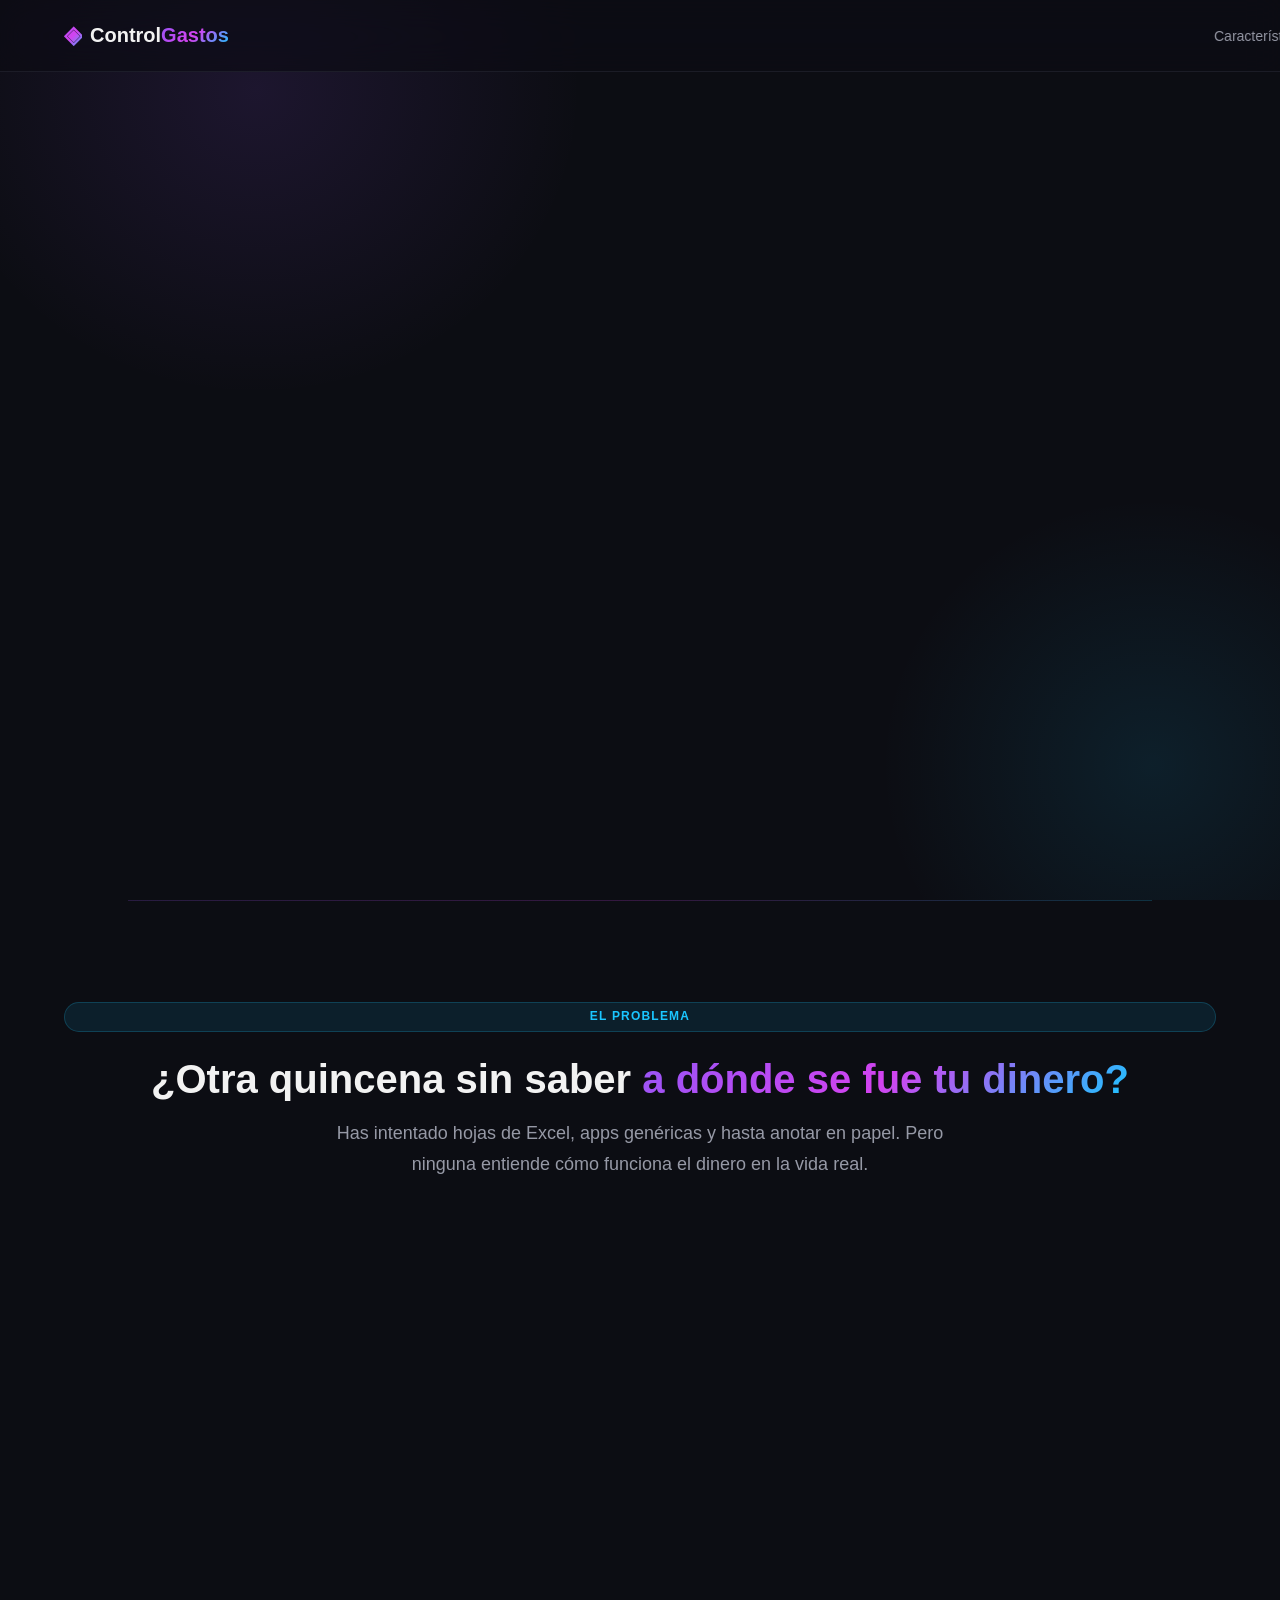
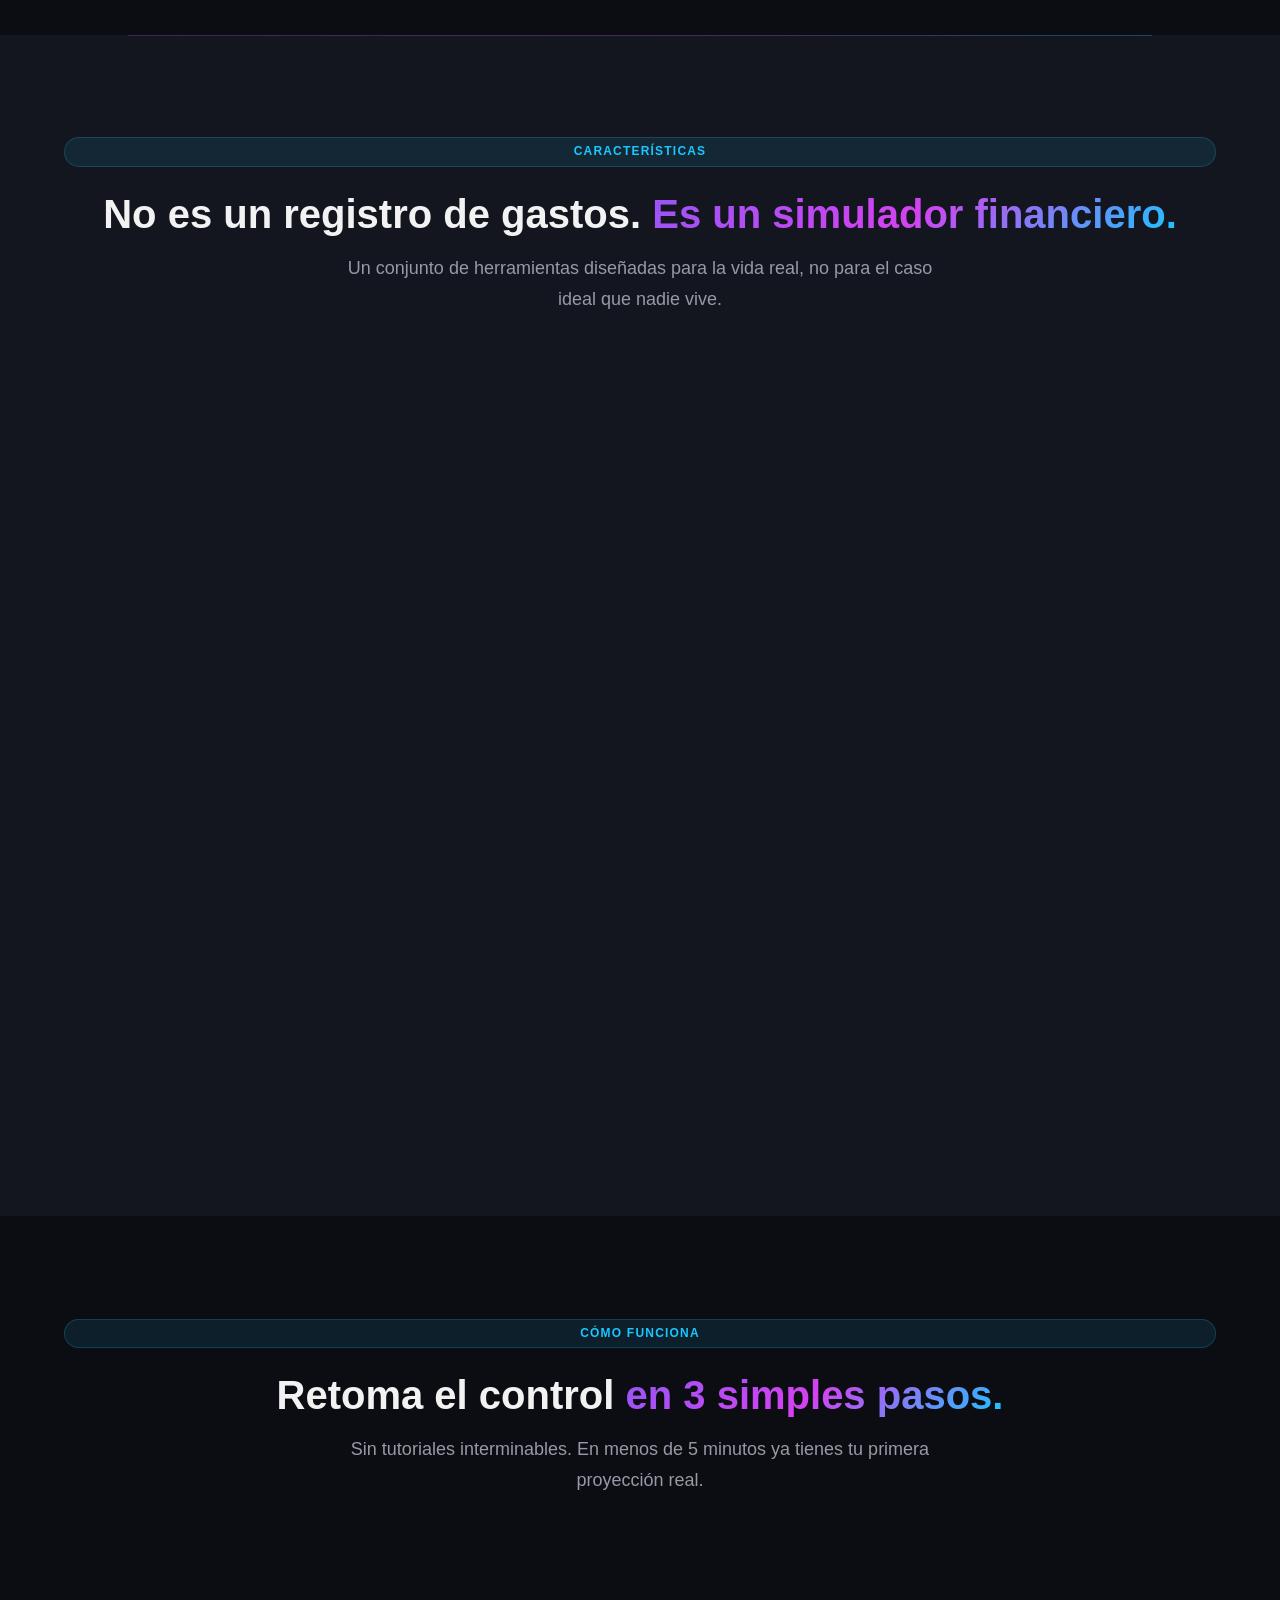
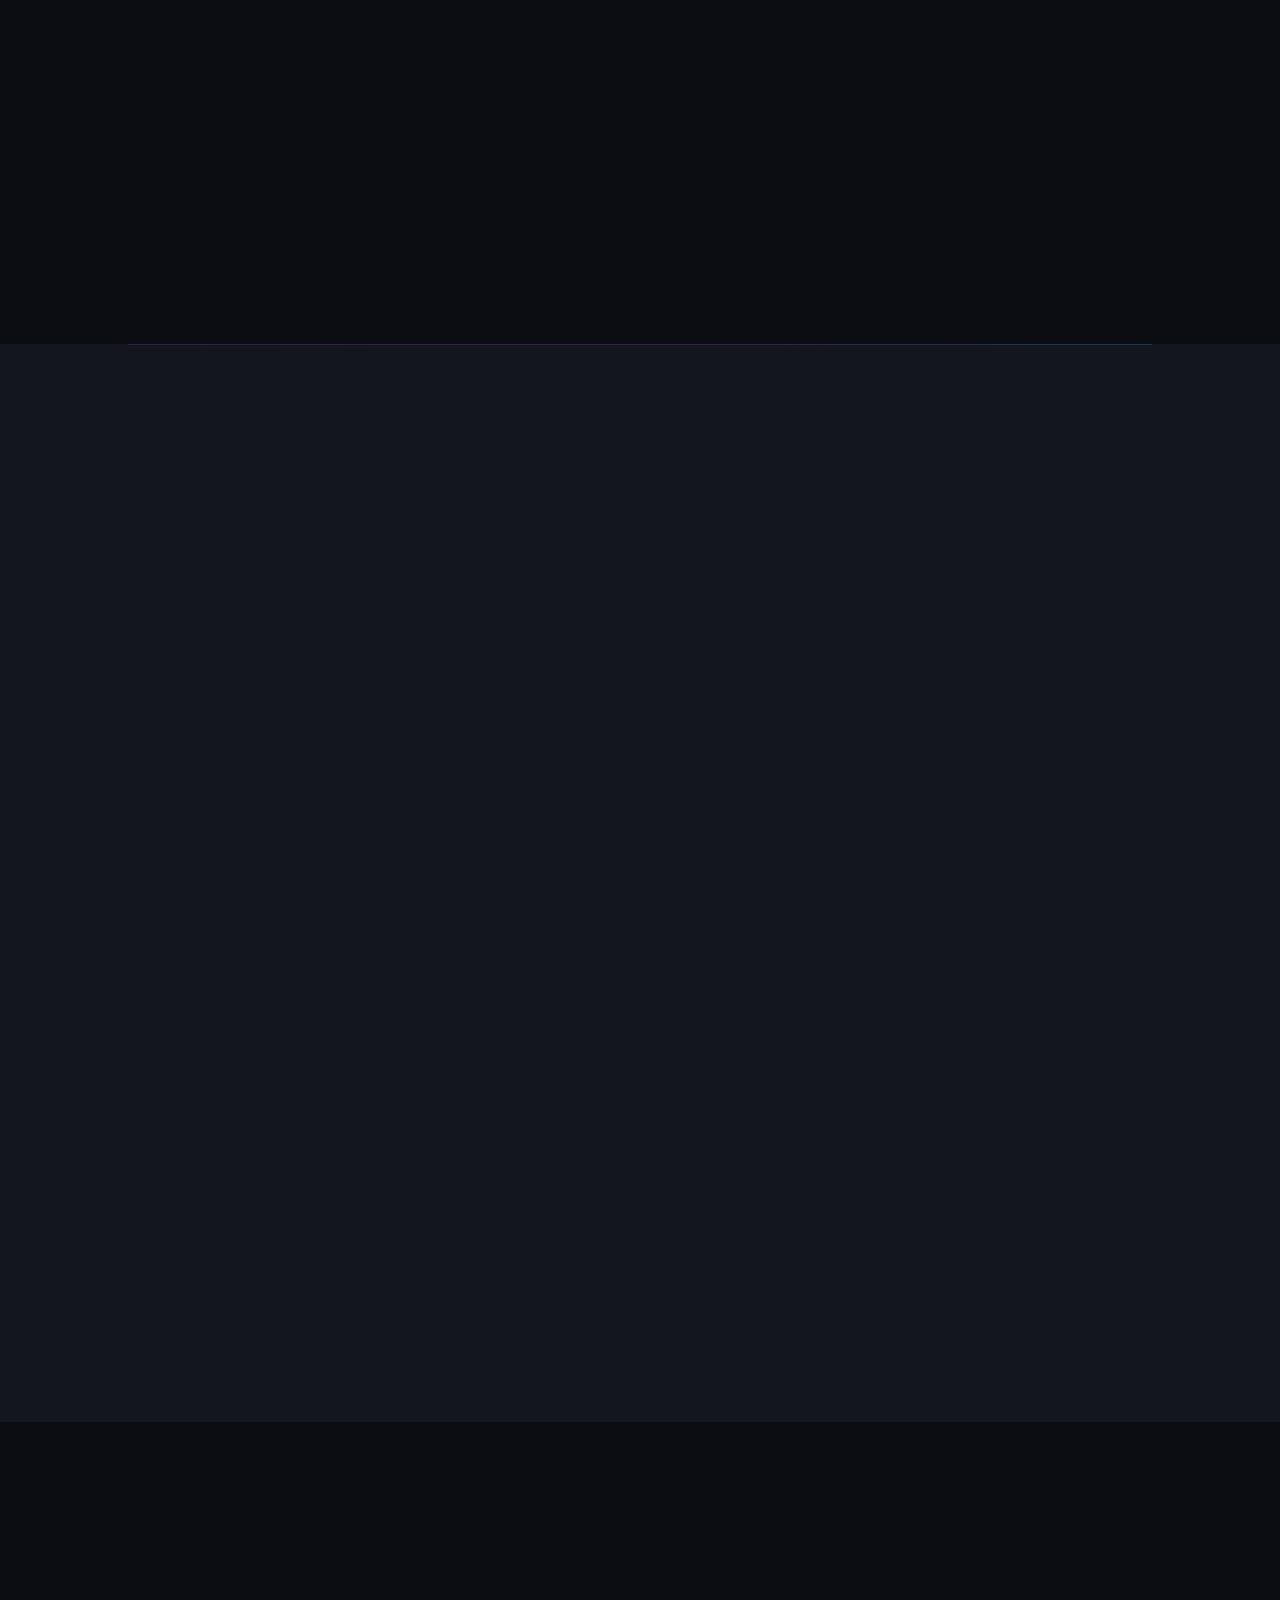
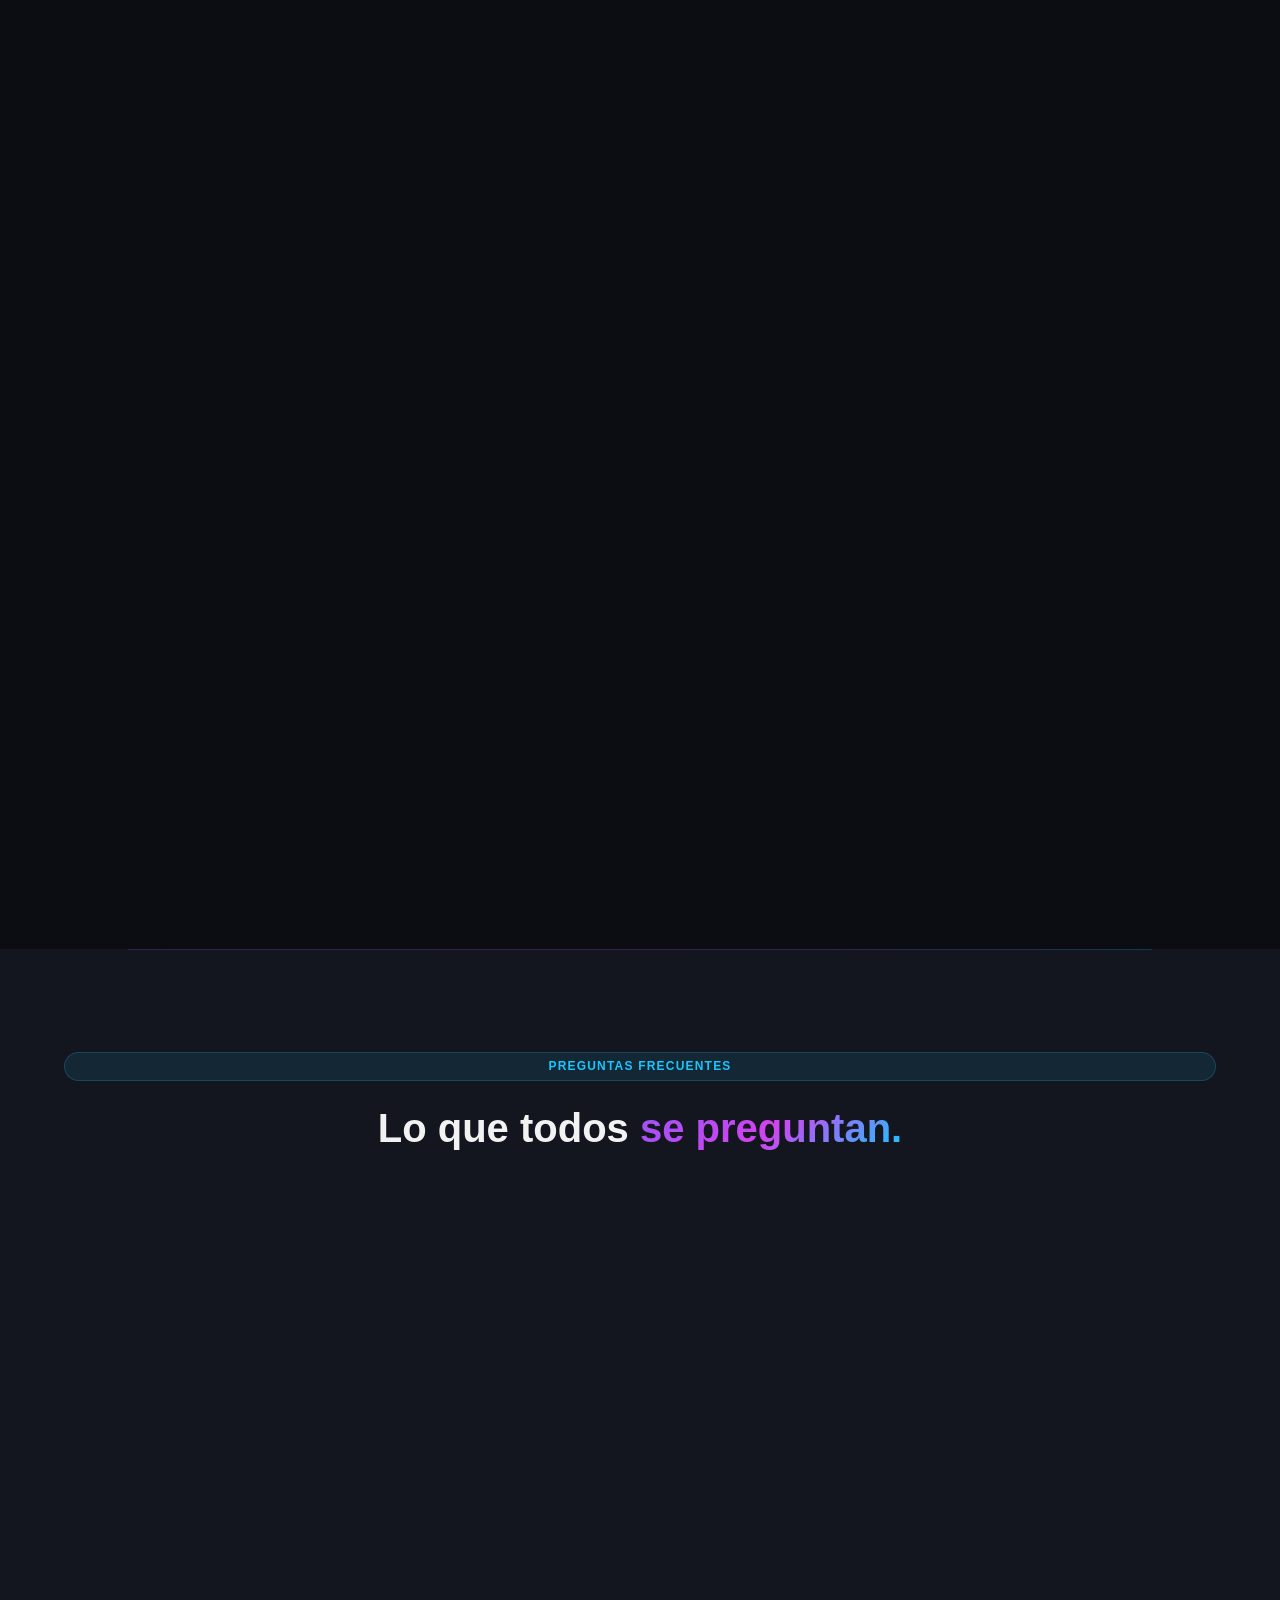
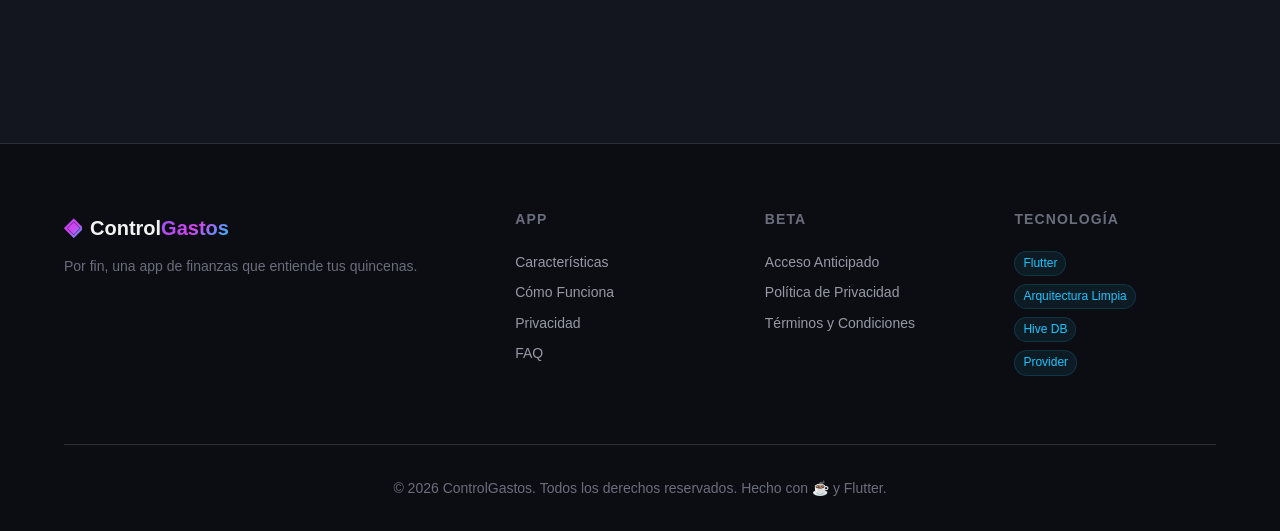
==== commit f1185aca: "Optimizacion" ====
--- a/index.html
+++ b/index.html
@@ -27,37 +27,43 @@
   <!-- ============================================
        SEO — Título, Descripción & Canonical
        ============================================ -->
-  <title>ControlGastos — Proyecta Tu Saldo Real Hasta Tu Próxima Quincena | App Finanzas Personales</title>
+  <title>ControlGastos | App de finanzas para quincenas reales</title>
   <meta name="description"
-    content="ControlGastos es la app de finanzas personales que proyecta cuánto dinero real te queda hasta tu próxima quincena o día de pago. Controla gastos hormiga, configura rutinas reales y nunca más llegues a fin de mes sin saber a dónde se fue tu dinero. 100% Offline y Gratis.">
-  <meta name="keywords"
-    content="app control de gastos, proyección de saldo, gastos hormiga, finanzas personales, quincena, presupuesto personal, app finanzas offline, control gastos flutter, saldo disponible, fin de mes">
+    content="ControlGastos proyecta tu saldo real hasta la próxima quincena. Controla gastos hormiga, rutinas y pagos comprometidos en una app Android gratis, privada y offline.">
   <meta name="author" content="ControlGastos">
-  <meta name="robots" content="index, follow">
-  <link rel="canonical" href="https://tu-dominio.com/">
+  <meta name="application-name" content="ControlGastos">
+  <meta name="robots" content="index, follow, max-image-preview:large">
+  <meta name="theme-color" content="#07111f">
+  <link rel="canonical" href="https://evaldiviezosoft-ctrl.github.io/Landing_Page_for_App/">
+  <link rel="alternate" hreflang="es-PE" href="https://evaldiviezosoft-ctrl.github.io/Landing_Page_for_App/">
+  <link rel="alternate" hreflang="x-default" href="https://evaldiviezosoft-ctrl.github.io/Landing_Page_for_App/">
 
   <!-- ============================================
        OPEN GRAPH (Facebook, LinkedIn, WhatsApp)
        ============================================ -->
   <meta property="og:type" content="website">
-  <meta property="og:url" content="https://tu-dominio.com/">
-  <meta property="og:title" content="ControlGastos — Por fin una app que entiende tus quincenas">
+  <meta property="og:locale" content="es_PE">
+  <meta property="og:site_name" content="ControlGastos">
+  <meta property="og:url" content="https://evaldiviezosoft-ctrl.github.io/Landing_Page_for_App/">
+  <meta property="og:title" content="ControlGastos | App de finanzas para quincenas reales">
   <meta property="og:description"
-    content="Proyecta cuánto dinero real te queda hasta tu próxima quincena. Controla gastos hormiga, configura rutinas y nunca más llegues al cobro sin saber a dónde se fue tu plata. 100% Offline y Gratis.">
-  <meta property="og:image" content="https://tu-dominio.com/assets/img/og-cover.png">
+    content="Proyecta cuánto dinero real te queda hasta tu próxima quincena. Controla gastos hormiga, rutinas y pagos comprometidos sin cuenta, sin nube y sin conexión.">
+  <meta property="og:image" content="https://evaldiviezosoft-ctrl.github.io/Landing_Page_for_App/assets/img/og-cover.png">
+  <meta property="og:image:secure_url" content="https://evaldiviezosoft-ctrl.github.io/Landing_Page_for_App/assets/img/og-cover.png">
+  <meta property="og:image:type" content="image/png">
   <meta property="og:image:width" content="1200">
   <meta property="og:image:height" content="630">
-  <meta property="og:locale" content="es_PE">
-  <meta property="og:site_name" content="ControlGastos">
+  <meta property="og:image:alt" content="ControlGastos, app Android gratis para proyectar tu saldo real hasta la próxima quincena">
 
   <!-- ============================================
        TWITTER CARDS
        ============================================ -->
   <meta name="twitter:card" content="summary_large_image">
-  <meta name="twitter:title" content="ControlGastos — Proyecta Tu Saldo Real Hasta Tu Próxima Quincena">
+  <meta name="twitter:title" content="ControlGastos | App de finanzas para quincenas reales">
   <meta name="twitter:description"
-    content="La app que sabe que no cobras el día 1. Controla gastos hormiga y proyecta tu dinero disponible hoy. 100% Offline y Gratis.">
-  <meta name="twitter:image" content="https://tu-dominio.com/assets/img/og-cover.png">
+    content="La app que sabe que no cobras el día 1. Proyecta tu dinero disponible hoy con privacidad total y modo offline.">
+  <meta name="twitter:image" content="https://evaldiviezosoft-ctrl.github.io/Landing_Page_for_App/assets/img/og-cover.png">
+  <meta name="twitter:image:alt" content="ControlGastos, app Android gratis para proyectar tu saldo real hasta la próxima quincena">
 
   <!-- ============================================
        DATOS ESTRUCTURADOS (JSON-LD) — Rich Snippets
@@ -65,72 +71,98 @@
   <script type="application/ld+json">
   {
     "@context": "https://schema.org",
-    "@type": "MobileApplication",
-    "name": "ControlGastos",
-    "operatingSystem": "Android",
-    "applicationCategory": "FinanceApplication",
-    "offers": {
-      "@type": "Offer",
-      "price": "0",
-      "priceCurrency": "PEN"
-    },
-    "description": "App de control de gastos que proyecta tu saldo real disponible hasta tu próxima quincena o día de pago. Controla gastos hormiga, configura reglas recurrentes y presupuestos por subcategoría. 100% Offline.",
-    "url": "https://tu-dominio.com/",
-    "image": "https://tu-dominio.com/assets/img/og-cover.png",
-    "featureList": [
-      "Proyección de saldo hasta próximo día de cobro",
-      "Control de gastos hormiga",
-      "Reglas recurrentes flexibles",
-      "Presupuestos por subcategoría",
-      "Control de tarjeta de crédito",
-      "Funciona 100% offline sin internet"
-    ],
-    "author": {
-      "@type": "Person",
-      "name": "ControlGastos"
-    },
-    "softwareVersion": "1.0-beta",
-    "releaseNotes": "Beta Privada — Acceso anticipado disponible mediante registro."
-  }
-  </script>
-
-  <!-- FAQPage Schema — potencia el SEO con Featured Snippets -->
-  <script type="application/ld+json">
-  {
-    "@context": "https://schema.org",
-    "@type": "FAQPage",
-    "mainEntity": [
+    "@graph": [
       {
-        "@type": "Question",
-        "name": "¿Cómo sé cuánto dinero me queda hasta mi próxima quincena?",
-        "acceptedAnswer": {
-          "@type": "Answer",
-          "text": "ControlGastos calcula tu saldo disponible restando tus gastos fijos, recurrentes diarios y rutinas configuradas desde hoy hasta tu próximo día de pago. El resultado es tu límite real para gastar en extras hoy."
+        "@type": "Organization",
+        "@id": "https://evaldiviezosoft-ctrl.github.io/Landing_Page_for_App/#organization",
+        "name": "ControlGastos",
+        "url": "https://evaldiviezosoft-ctrl.github.io/Landing_Page_for_App/",
+        "logo": "https://evaldiviezosoft-ctrl.github.io/Landing_Page_for_App/assets/img/icon-512.png"
+      },
+      {
+        "@type": "WebSite",
+        "@id": "https://evaldiviezosoft-ctrl.github.io/Landing_Page_for_App/#website",
+        "url": "https://evaldiviezosoft-ctrl.github.io/Landing_Page_for_App/",
+        "name": "ControlGastos",
+        "inLanguage": "es-PE",
+        "publisher": {
+          "@id": "https://evaldiviezosoft-ctrl.github.io/Landing_Page_for_App/#organization"
         }
       },
       {
-        "@type": "Question",
-        "name": "¿La app necesita conexión a internet?",
-        "acceptedAnswer": {
-          "@type": "Answer",
-          "text": "No. ControlGastos es 100% offline. Todos tus datos financieros se almacenan localmente en tu teléfono usando Hive, una base de datos ultra rápida. No necesitas cuenta, no necesitas internet."
-        }
+        "@type": "MobileApplication",
+        "@id": "https://evaldiviezosoft-ctrl.github.io/Landing_Page_for_App/#app",
+        "name": "ControlGastos",
+        "url": "https://evaldiviezosoft-ctrl.github.io/Landing_Page_for_App/",
+        "image": "https://evaldiviezosoft-ctrl.github.io/Landing_Page_for_App/assets/img/og-cover.png",
+        "operatingSystem": "Android",
+        "applicationCategory": "FinanceApplication",
+        "inLanguage": "es-PE",
+        "isAccessibleForFree": true,
+        "description": "App Android de finanzas personales que proyecta tu saldo real disponible hasta tu próxima quincena o día de pago. Controla gastos hormiga, rutinas, pagos comprometidos y presupuestos en modo privado y offline.",
+        "offers": {
+          "@type": "Offer",
+          "price": "0",
+          "priceCurrency": "PEN"
+        },
+        "featureList": [
+          "Proyección de saldo hasta el próximo día de cobro",
+          "Control de gastos hormiga",
+          "Reglas recurrentes flexibles",
+          "Presupuestos por subcategoría",
+          "Control de tarjeta de crédito y pagos comprometidos",
+          "Funciona offline y guarda los datos en el teléfono"
+        ],
+        "author": {
+          "@id": "https://evaldiviezosoft-ctrl.github.io/Landing_Page_for_App/#organization"
+        },
+        "softwareVersion": "1.0 beta"
       },
       {
-        "@type": "Question",
-        "name": "¿Qué son los gastos hormiga?",
-        "acceptedAnswer": {
-          "@type": "Answer",
-          "text": "Los gastos hormiga son pequeños pagos diarios que parecen insignificantes pero que acumulados drenan tu sueldo: el café de la mañana, la botella de agua, el dulce, el bus. ControlGastos tiene una sección dedicada a rastrearlos y visibilizarlos en tu presupuesto."
-        }
-      },
-      {
-        "@type": "Question",
-        "name": "¿Puedo configurar gastos que no son diarios, como la gasolina cada dos semanas?",
-        "acceptedAnswer": {
-          "@type": "Answer",
-          "text": "Sí. Las Reglas Recurrentes Flexibles de ControlGastos permiten configurar gastos por días específicos de la semana, semanas alternas, o cualquier patrón de tu vida real. La app los descuenta automáticamente de tu proyección."
-        }
+        "@type": "FAQPage",
+        "@id": "https://evaldiviezosoft-ctrl.github.io/Landing_Page_for_App/#faq",
+        "mainEntity": [
+          {
+            "@type": "Question",
+            "name": "¿Cómo sé cuánto dinero me queda hasta mi próxima quincena?",
+            "acceptedAnswer": {
+              "@type": "Answer",
+              "text": "ControlGastos calcula tu saldo disponible real restando tus gastos fijos, recurrentes diarios y rutinas configuradas desde hoy hasta tu próximo día de pago. El resultado es tu límite real para gastar en extras hoy."
+            }
+          },
+          {
+            "@type": "Question",
+            "name": "¿La app necesita conexión a internet?",
+            "acceptedAnswer": {
+              "@type": "Answer",
+              "text": "No. ControlGastos es 100% offline. Todos tus datos financieros se almacenan localmente en tu teléfono usando Hive. No necesitas cuenta, internet ni conectar tu banco."
+            }
+          },
+          {
+            "@type": "Question",
+            "name": "¿Qué son los gastos hormiga y cómo los controla la app?",
+            "acceptedAnswer": {
+              "@type": "Answer",
+              "text": "Los gastos hormiga son pequeños pagos diarios que parecen insignificantes pero que acumulados drenan tu sueldo. ControlGastos permite rastrearlos, visualizarlos y descontarlos de tu proyección diaria."
+            }
+          },
+          {
+            "@type": "Question",
+            "name": "¿Puedo configurar gastos que ocurren en días específicos o semanas alternas?",
+            "acceptedAnswer": {
+              "@type": "Answer",
+              "text": "Sí. Las reglas recurrentes flexibles permiten configurar gastos por días específicos, semanas alternas o patrones reales de tu rutina. La app los descuenta automáticamente de tu proyección."
+            }
+          },
+          {
+            "@type": "Question",
+            "name": "¿Cuánto cuesta ControlGastos?",
+            "acceptedAnswer": {
+              "@type": "Answer",
+              "text": "ControlGastos es gratis. No tiene suscripción, versión premium ni compras dentro de la app durante esta beta."
+            }
+          }
+        ]
       }
     ]
   }
@@ -142,10 +174,13 @@
   <link rel="preconnect" href="https://fonts.googleapis.com">
   <link rel="preconnect" href="https://fonts.gstatic.com" crossorigin>
   <link href="https://fonts.googleapis.com/css2?family=Inter:wght@400;500;600;700;800&display=swap" rel="stylesheet">
+  <link rel="preload" as="image" href="assets/img/phone-mockup.png">
   <link rel="stylesheet" href="styles.css">
 
-  <!-- Favicon -->
-  <link rel="icon" href="assets/img/favicon.ico" type="image/x-icon">
+  <!-- Icons & PWA -->
+  <link rel="icon" href="assets/img/favicon.svg" type="image/svg+xml">
+  <link rel="apple-touch-icon" href="assets/img/icon-192.png">
+  <link rel="manifest" href="site.webmanifest">
 </head>
 
 <body>
@@ -251,11 +286,11 @@
         </div>
 
         <!-- Mockup del Teléfono -->
-        <div class="hero-image" aria-hidden="true">
+        <div class="hero-image">
           <div class="phone-glow"></div>
           <img src="assets/img/phone-mockup.png"
             alt="Dashboard de ControlGastos mostrando el saldo disponible real hasta la próxima quincena con categorías de gastos"
-            width="480" height="560" loading="eager" class="phone-mockup">
+            width="1024" height="1024" loading="eager" fetchpriority="high" decoding="async" class="phone-mockup">
         </div>
       </div>
     </section>
@@ -689,4 +724,4 @@
   <script src="app.js" defer></script>
 </body>
 
-</html>+</html>
